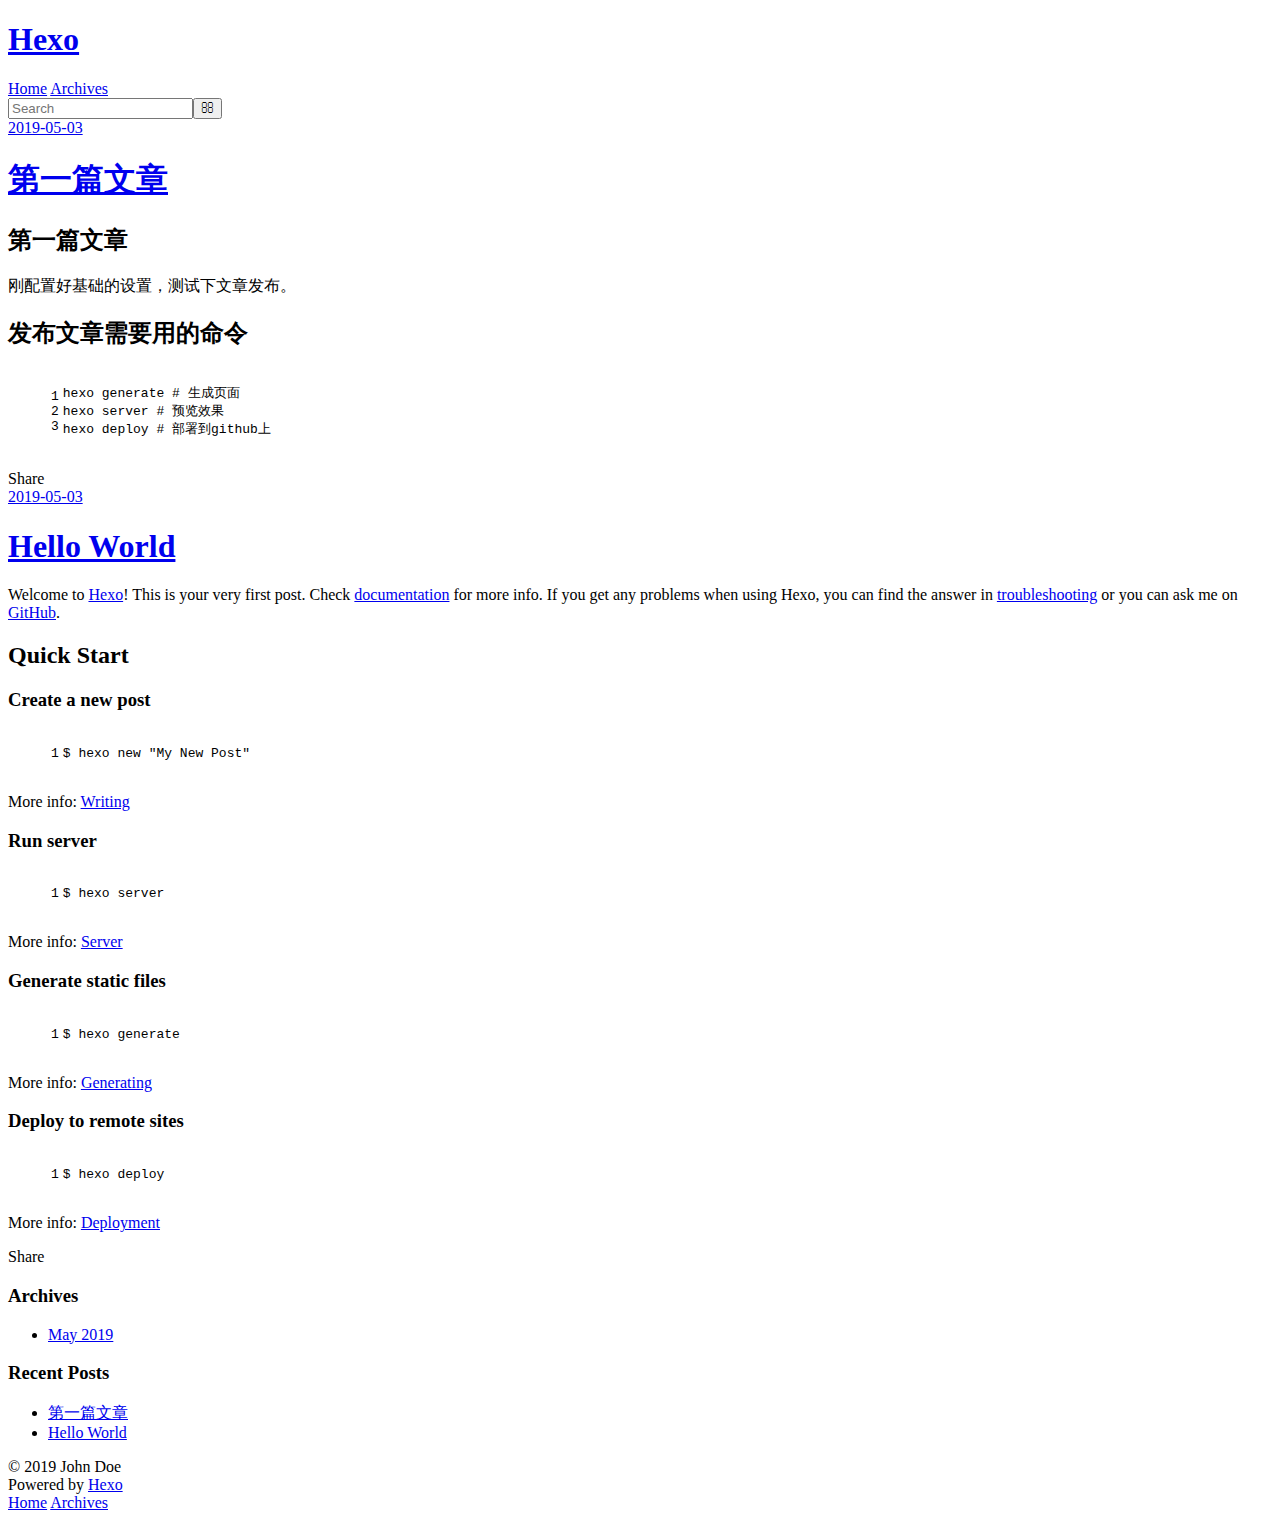
==== index.html @ dd887ff9 "Site updated: 2019-05-03 20:32:13" ====
<!DOCTYPE html>
<html>
<head><meta name="generator" content="Hexo 3.8.0">
  <meta charset="utf-8">
  

  
  <title>Hexo</title>
  <meta name="viewport" content="width=device-width, initial-scale=1, maximum-scale=1">
  <meta property="og:type" content="website">
<meta property="og:title" content="Hexo">
<meta property="og:url" content="http://yoursite.com/index.html">
<meta property="og:site_name" content="Hexo">
<meta property="og:locale" content="default">
<meta name="twitter:card" content="summary">
<meta name="twitter:title" content="Hexo">
  
    <link rel="alternate" href="/atom.xml" title="Hexo" type="application/atom+xml">
  
  
    <link rel="icon" href="/favicon.png">
  
  
    <link href="//fonts.googleapis.com/css?family=Source+Code+Pro" rel="stylesheet" type="text/css">
  
  <link rel="stylesheet" href="/css/style.css">
</head>
</html>
<body>
  <div id="container">
    <div id="wrap">
      <header id="header">
  <div id="banner"></div>
  <div id="header-outer" class="outer">
    <div id="header-title" class="inner">
      <h1 id="logo-wrap">
        <a href="/" id="logo">Hexo</a>
      </h1>
      
    </div>
    <div id="header-inner" class="inner">
      <nav id="main-nav">
        <a id="main-nav-toggle" class="nav-icon"></a>
        
          <a class="main-nav-link" href="/">Home</a>
        
          <a class="main-nav-link" href="/archives">Archives</a>
        
      </nav>
      <nav id="sub-nav">
        
          <a id="nav-rss-link" class="nav-icon" href="/atom.xml" title="RSS Feed"></a>
        
        <a id="nav-search-btn" class="nav-icon" title="Search"></a>
      </nav>
      <div id="search-form-wrap">
        <form action="//google.com/search" method="get" accept-charset="UTF-8" class="search-form"><input type="search" name="q" class="search-form-input" placeholder="Search"><button type="submit" class="search-form-submit">&#xF002;</button><input type="hidden" name="sitesearch" value="http://yoursite.com"></form>
      </div>
    </div>
  </div>
</header>
      <div class="outer">
        <section id="main">
  
    <article id="post-test_deploy" class="article article-type-post" itemscope itemprop="blogPost">
  <div class="article-meta">
    <a href="/2019/05/03/test_deploy/" class="article-date">
  <time datetime="2019-05-03T12:15:40.104Z" itemprop="datePublished">2019-05-03</time>
</a>
    
  </div>
  <div class="article-inner">
    
    
      <header class="article-header">
        
  
    <h1 itemprop="name">
      <a class="article-title" href="/2019/05/03/test_deploy/">第一篇文章</a>
    </h1>
  

      </header>
    
    <div class="article-entry" itemprop="articleBody">
      
        <h2 id="第一篇文章"><a href="#第一篇文章" class="headerlink" title="第一篇文章"></a>第一篇文章</h2><p>刚配置好基础的设置，测试下文章发布。</p>
<h2 id="发布文章需要用的命令"><a href="#发布文章需要用的命令" class="headerlink" title="发布文章需要用的命令"></a>发布文章需要用的命令</h2><figure class="highlight bash"><table><tr><td class="gutter"><pre><span class="line">1</span><br><span class="line">2</span><br><span class="line">3</span><br></pre></td><td class="code"><pre><span class="line">hexo generate <span class="comment"># 生成页面</span></span><br><span class="line">hexo server <span class="comment"># 预览效果</span></span><br><span class="line">hexo deploy <span class="comment"># 部署到github上</span></span><br></pre></td></tr></table></figure>

      
    </div>
    <footer class="article-footer">
      <a data-url="http://yoursite.com/2019/05/03/test_deploy/" data-id="cjv821ztd000177a0fysywito" class="article-share-link">Share</a>
      
      
    </footer>
  </div>
  
</article>


  
    <article id="post-hello-world" class="article article-type-post" itemscope itemprop="blogPost">
  <div class="article-meta">
    <a href="/2019/05/03/hello-world/" class="article-date">
  <time datetime="2019-05-03T11:54:43.707Z" itemprop="datePublished">2019-05-03</time>
</a>
    
  </div>
  <div class="article-inner">
    
    
      <header class="article-header">
        
  
    <h1 itemprop="name">
      <a class="article-title" href="/2019/05/03/hello-world/">Hello World</a>
    </h1>
  

      </header>
    
    <div class="article-entry" itemprop="articleBody">
      
        <p>Welcome to <a href="https://hexo.io/" target="_blank" rel="noopener">Hexo</a>! This is your very first post. Check <a href="https://hexo.io/docs/" target="_blank" rel="noopener">documentation</a> for more info. If you get any problems when using Hexo, you can find the answer in <a href="https://hexo.io/docs/troubleshooting.html" target="_blank" rel="noopener">troubleshooting</a> or you can ask me on <a href="https://github.com/hexojs/hexo/issues" target="_blank" rel="noopener">GitHub</a>.</p>
<h2 id="Quick-Start"><a href="#Quick-Start" class="headerlink" title="Quick Start"></a>Quick Start</h2><h3 id="Create-a-new-post"><a href="#Create-a-new-post" class="headerlink" title="Create a new post"></a>Create a new post</h3><figure class="highlight bash"><table><tr><td class="gutter"><pre><span class="line">1</span><br></pre></td><td class="code"><pre><span class="line">$ hexo new <span class="string">"My New Post"</span></span><br></pre></td></tr></table></figure>
<p>More info: <a href="https://hexo.io/docs/writing.html" target="_blank" rel="noopener">Writing</a></p>
<h3 id="Run-server"><a href="#Run-server" class="headerlink" title="Run server"></a>Run server</h3><figure class="highlight bash"><table><tr><td class="gutter"><pre><span class="line">1</span><br></pre></td><td class="code"><pre><span class="line">$ hexo server</span><br></pre></td></tr></table></figure>
<p>More info: <a href="https://hexo.io/docs/server.html" target="_blank" rel="noopener">Server</a></p>
<h3 id="Generate-static-files"><a href="#Generate-static-files" class="headerlink" title="Generate static files"></a>Generate static files</h3><figure class="highlight bash"><table><tr><td class="gutter"><pre><span class="line">1</span><br></pre></td><td class="code"><pre><span class="line">$ hexo generate</span><br></pre></td></tr></table></figure>
<p>More info: <a href="https://hexo.io/docs/generating.html" target="_blank" rel="noopener">Generating</a></p>
<h3 id="Deploy-to-remote-sites"><a href="#Deploy-to-remote-sites" class="headerlink" title="Deploy to remote sites"></a>Deploy to remote sites</h3><figure class="highlight bash"><table><tr><td class="gutter"><pre><span class="line">1</span><br></pre></td><td class="code"><pre><span class="line">$ hexo deploy</span><br></pre></td></tr></table></figure>
<p>More info: <a href="https://hexo.io/docs/deployment.html" target="_blank" rel="noopener">Deployment</a></p>

      
    </div>
    <footer class="article-footer">
      <a data-url="http://yoursite.com/2019/05/03/hello-world/" data-id="cjv821zt2000077a0idj534mi" class="article-share-link">Share</a>
      
      
    </footer>
  </div>
  
</article>


  


</section>
        
          <aside id="sidebar">
  
    

  
    

  
    
  
    
  <div class="widget-wrap">
    <h3 class="widget-title">Archives</h3>
    <div class="widget">
      <ul class="archive-list"><li class="archive-list-item"><a class="archive-list-link" href="/archives/2019/05/">May 2019</a></li></ul>
    </div>
  </div>


  
    
  <div class="widget-wrap">
    <h3 class="widget-title">Recent Posts</h3>
    <div class="widget">
      <ul>
        
          <li>
            <a href="/2019/05/03/test_deploy/">第一篇文章</a>
          </li>
        
          <li>
            <a href="/2019/05/03/hello-world/">Hello World</a>
          </li>
        
      </ul>
    </div>
  </div>

  
</aside>
        
      </div>
      <footer id="footer">
  
  <div class="outer">
    <div id="footer-info" class="inner">
      &copy; 2019 John Doe<br>
      Powered by <a href="http://hexo.io/" target="_blank">Hexo</a>
    </div>
  </div>
</footer>
    </div>
    <nav id="mobile-nav">
  
    <a href="/" class="mobile-nav-link">Home</a>
  
    <a href="/archives" class="mobile-nav-link">Archives</a>
  
</nav>
    

<script src="//ajax.googleapis.com/ajax/libs/jquery/2.0.3/jquery.min.js"></script>


  <link rel="stylesheet" href="/fancybox/jquery.fancybox.css">
  <script src="/fancybox/jquery.fancybox.pack.js"></script>


<script src="/js/script.js"></script>



  </div>
</body>
</html>
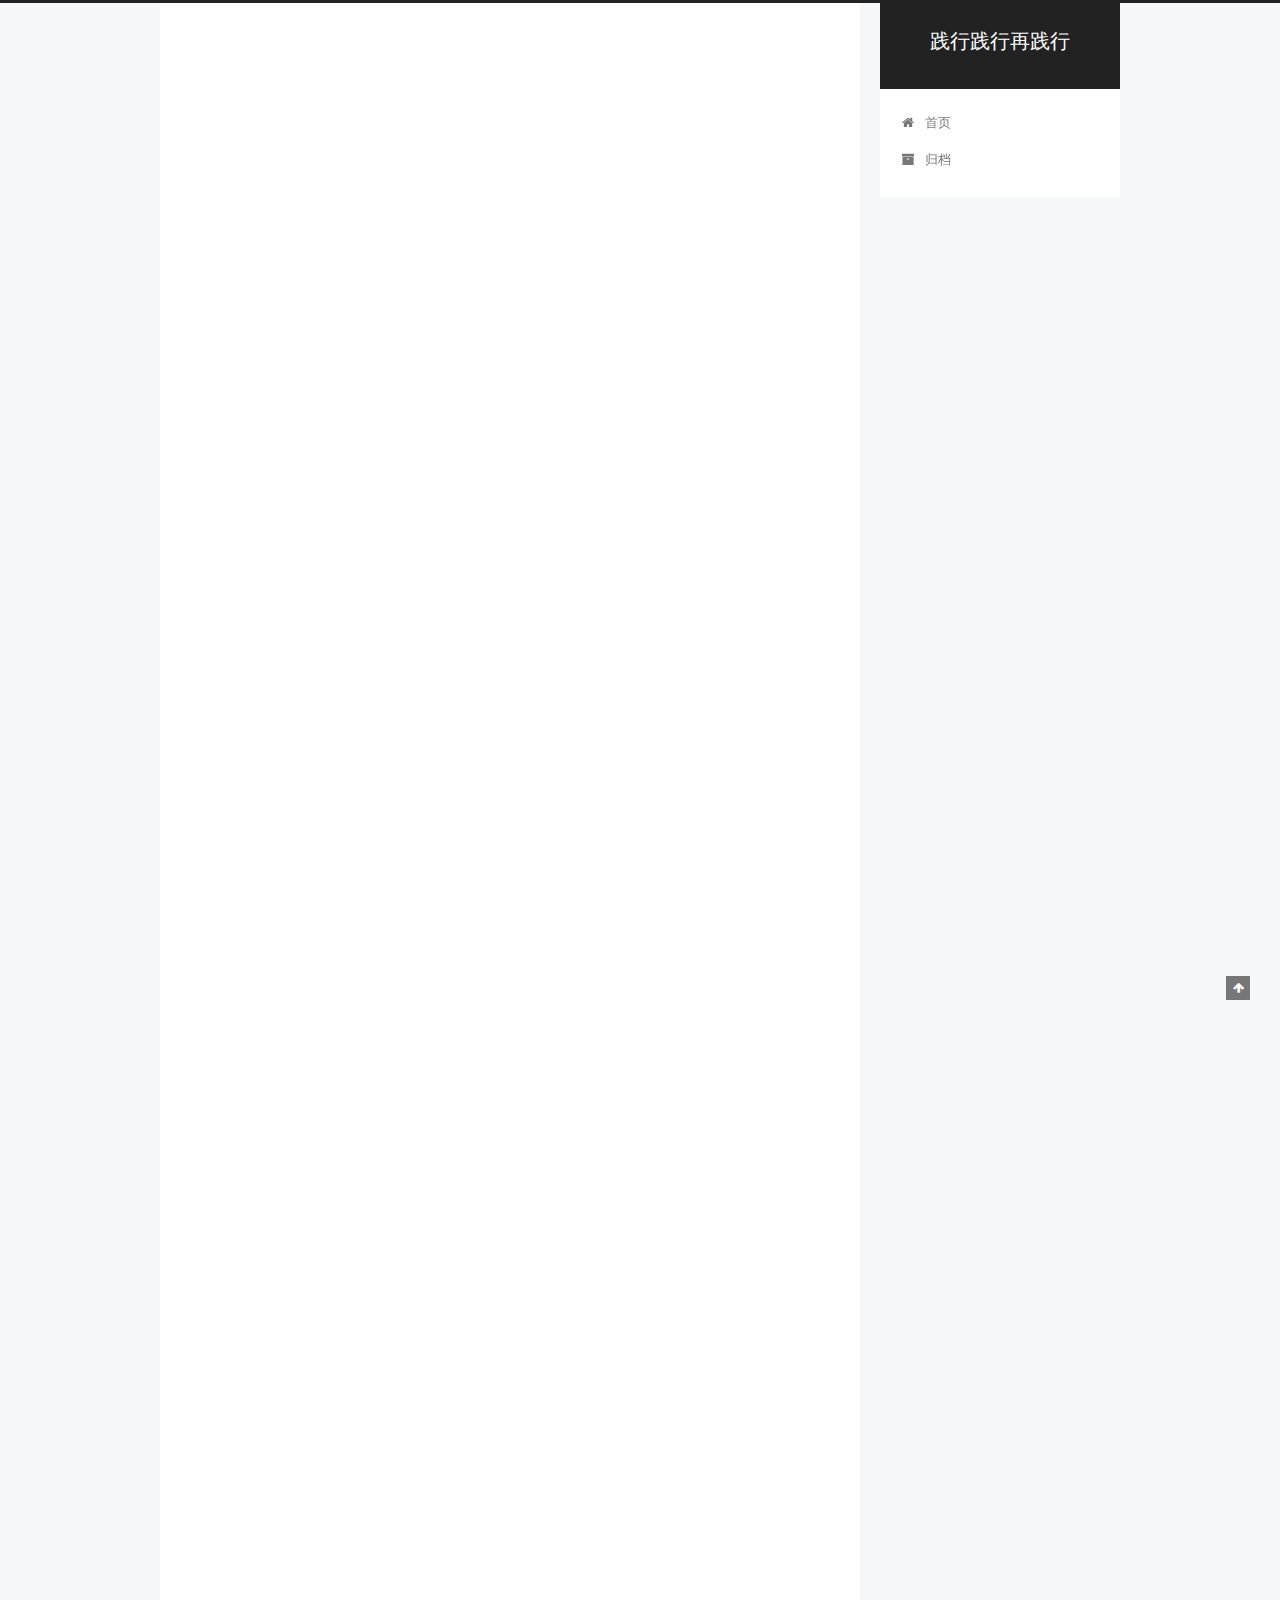
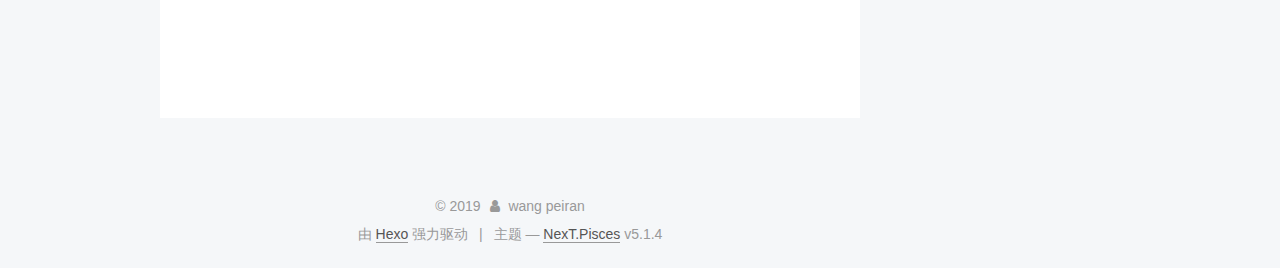
==== commit 78a4e54e: "Site updated: 2019-05-03 23:09:32" ====
--- a/index.html
+++ b/index.html
@@ -1,128 +1,430 @@
 <!DOCTYPE html>
-<html>
+
+
+
+  
+
+
+<html class="theme-next pisces use-motion" lang="zh-Hans">
 <head><meta name="generator" content="Hexo 3.8.0">
-  <meta charset="utf-8">
-  
-
-  
-  <title>Hexo</title>
-  <meta name="viewport" content="width=device-width, initial-scale=1, maximum-scale=1">
-  <meta property="og:type" content="website">
-<meta property="og:title" content="Hexo">
+  <meta charset="UTF-8">
+<meta http-equiv="X-UA-Compatible" content="IE=edge">
+<meta name="viewport" content="width=device-width, initial-scale=1, maximum-scale=1">
+<meta name="theme-color" content="#222">
+
+
+
+
+
+
+
+
+
+<meta http-equiv="Cache-Control" content="no-transform">
+<meta http-equiv="Cache-Control" content="no-siteapp">
+
+
+
+
+
+
+
+
+
+
+
+
+
+
+
+
+  
+  
+  <link href="/lib/fancybox/source/jquery.fancybox.css?v=2.1.5" rel="stylesheet" type="text/css">
+
+
+
+
+
+
+
+<link href="/lib/font-awesome/css/font-awesome.min.css?v=4.6.2" rel="stylesheet" type="text/css">
+
+<link href="/css/main.css?v=5.1.4" rel="stylesheet" type="text/css">
+
+
+  <link rel="apple-touch-icon" sizes="180x180" href="/images/apple-touch-icon-next.png?v=5.1.4">
+
+
+  <link rel="icon" type="image/png" sizes="32x32" href="/images/favicon-32x32-next.png?v=5.1.4">
+
+
+  <link rel="icon" type="image/png" sizes="16x16" href="/images/favicon-16x16-next.png?v=5.1.4">
+
+
+  <link rel="mask-icon" href="/images/logo.svg?v=5.1.4" color="#222">
+
+
+
+
+
+  <meta name="keywords" content="Hexo, NexT">
+
+
+
+
+
+
+
+
+
+
+<meta name="description" content="终身成长">
+<meta property="og:type" content="website">
+<meta property="og:title" content="践行践行再践行">
 <meta property="og:url" content="http://yoursite.com/index.html">
-<meta property="og:site_name" content="Hexo">
-<meta property="og:locale" content="default">
+<meta property="og:site_name" content="践行践行再践行">
+<meta property="og:description" content="终身成长">
+<meta property="og:locale" content="zh-Hans">
 <meta name="twitter:card" content="summary">
-<meta name="twitter:title" content="Hexo">
-  
-    <link rel="alternate" href="/atom.xml" title="Hexo" type="application/atom+xml">
-  
-  
-    <link rel="icon" href="/favicon.png">
-  
-  
-    <link href="//fonts.googleapis.com/css?family=Source+Code+Pro" rel="stylesheet" type="text/css">
-  
-  <link rel="stylesheet" href="/css/style.css">
+<meta name="twitter:title" content="践行践行再践行">
+<meta name="twitter:description" content="终身成长">
+
+
+
+<script type="text/javascript" id="hexo.configurations">
+  var NexT = window.NexT || {};
+  var CONFIG = {
+    root: '/',
+    scheme: 'Pisces',
+    version: '5.1.4',
+    sidebar: {"position":"right","display":"post","offset":12,"b2t":false,"scrollpercent":false,"onmobile":false},
+    fancybox: true,
+    tabs: true,
+    motion: {"enable":true,"async":false,"transition":{"post_block":"fadeIn","post_header":"slideDownIn","post_body":"slideDownIn","coll_header":"slideLeftIn","sidebar":"slideUpIn"}},
+    duoshuo: {
+      userId: '0',
+      author: '博主'
+    },
+    algolia: {
+      applicationID: '',
+      apiKey: '',
+      indexName: '',
+      hits: {"per_page":10},
+      labels: {"input_placeholder":"Search for Posts","hits_empty":"We didn't find any results for the search: ${query}","hits_stats":"${hits} results found in ${time} ms"}
+    }
+  };
+</script>
+
+
+
+  <link rel="canonical" href="http://yoursite.com/">
+
+
+
+
+
+  <title>践行践行再践行</title>
+  
+
+
+
+
+
+
+
+
 </head>
-</html>
-<body>
-  <div id="container">
-    <div id="wrap">
-      <header id="header">
-  <div id="banner"></div>
-  <div id="header-outer" class="outer">
-    <div id="header-title" class="inner">
-      <h1 id="logo-wrap">
-        <a href="/" id="logo">Hexo</a>
-      </h1>
-      
+
+<body itemscope itemtype="http://schema.org/WebPage" lang="zh-Hans">
+
+  
+  
+    
+  
+
+  <div class="container sidebar-position-right 
+  page-home">
+    <div class="headband"></div>
+
+    <header id="header" class="header" itemscope itemtype="http://schema.org/WPHeader">
+      <div class="header-inner"><div class="site-brand-wrapper">
+  <div class="site-meta ">
+    
+
+    <div class="custom-logo-site-title">
+      <a href="/" class="brand" rel="start">
+        <span class="logo-line-before"><i></i></span>
+        <span class="site-title">践行践行再践行</span>
+        <span class="logo-line-after"><i></i></span>
+      </a>
     </div>
-    <div id="header-inner" class="inner">
-      <nav id="main-nav">
-        <a id="main-nav-toggle" class="nav-icon"></a>
-        
-          <a class="main-nav-link" href="/">Home</a>
-        
-          <a class="main-nav-link" href="/archives">Archives</a>
-        
-      </nav>
-      <nav id="sub-nav">
-        
-          <a id="nav-rss-link" class="nav-icon" href="/atom.xml" title="RSS Feed"></a>
-        
-        <a id="nav-search-btn" class="nav-icon" title="Search"></a>
-      </nav>
-      <div id="search-form-wrap">
-        <form action="//google.com/search" method="get" accept-charset="UTF-8" class="search-form"><input type="search" name="q" class="search-form-input" placeholder="Search"><button type="submit" class="search-form-submit">&#xF002;</button><input type="hidden" name="sitesearch" value="http://yoursite.com"></form>
-      </div>
+      
+        <p class="site-subtitle"></p>
+      
+  </div>
+
+  <div class="site-nav-toggle">
+    <button>
+      <span class="btn-bar"></span>
+      <span class="btn-bar"></span>
+      <span class="btn-bar"></span>
+    </button>
+  </div>
+</div>
+
+<nav class="site-nav">
+  
+
+  
+    <ul id="menu" class="menu">
+      
+        
+        <li class="menu-item menu-item-home">
+          <a href="/" rel="section">
+            
+              <i class="menu-item-icon fa fa-fw fa-home"></i> <br>
+            
+            首页
+          </a>
+        </li>
+      
+        
+        <li class="menu-item menu-item-archives">
+          <a href="/archives/" rel="section">
+            
+              <i class="menu-item-icon fa fa-fw fa-archive"></i> <br>
+            
+            归档
+          </a>
+        </li>
+      
+
+      
+    </ul>
+  
+
+  
+</nav>
+
+
+
+ </div>
+    </header>
+
+    <main id="main" class="main">
+      <div class="main-inner">
+        <div class="content-wrap">
+          <div id="content" class="content">
+            
+  <section id="posts" class="posts-expand">
+    
+      
+
+  
+
+  
+  
+  
+
+  <article class="post post-type-normal" itemscope itemtype="http://schema.org/Article">
+  
+  
+  
+  <div class="post-block">
+    <link itemprop="mainEntityOfPage" href="http://yoursite.com/2019/05/03/test_deploy/">
+
+    <span hidden itemprop="author" itemscope itemtype="http://schema.org/Person">
+      <meta itemprop="name" content="wang peiran">
+      <meta itemprop="description" content>
+      <meta itemprop="image" content="/images/avatar.gif">
+    </span>
+
+    <span hidden itemprop="publisher" itemscope itemtype="http://schema.org/Organization">
+      <meta itemprop="name" content="践行践行再践行">
+    </span>
+
+    
+      <header class="post-header">
+
+        
+        
+          <h1 class="post-title" itemprop="name headline">
+                
+                <a class="post-title-link" href="/2019/05/03/test_deploy/" itemprop="url">第一篇文章</a></h1>
+        
+
+        <div class="post-meta">
+          <span class="post-time">
+            
+              <span class="post-meta-item-icon">
+                <i class="fa fa-calendar-o"></i>
+              </span>
+              
+                <span class="post-meta-item-text">发表于</span>
+              
+              <time title="创建于" itemprop="dateCreated datePublished" datetime="2019-05-03T20:15:40+08:00">
+                2019-05-03
+              </time>
+            
+
+            
+
+            
+          </span>
+
+          
+
+          
+            
+          
+
+          
+          
+
+          
+
+          
+
+          
+
+        </div>
+      </header>
+    
+
+    
+    
+    
+    <div class="post-body" itemprop="articleBody">
+
+      
+      
+
+      
+        
+          
+            <h2 id="第一篇文章"><a href="#第一篇文章" class="headerlink" title="第一篇文章"></a>第一篇文章</h2><p>刚配置好基础的设置，测试下文章发布。</p>
+<h2 id="发布文章需要用的命令"><a href="#发布文章需要用的命令" class="headerlink" title="发布文章需要用的命令"></a>发布文章需要用的命令</h2><figure class="highlight zsh"><table><tr><td class="gutter"><pre><span class="line">1</span><br><span class="line">2</span><br><span class="line">3</span><br></pre></td><td class="code"><pre><span class="line">hexo generate <span class="comment"># 生成页面</span></span><br><span class="line">hexo server <span class="comment"># 预览效果</span></span><br><span class="line">hexo deploy <span class="comment"># 部署到github上</span></span><br></pre></td></tr></table></figure>
+<h2 id="测试代码块显示"><a href="#测试代码块显示" class="headerlink" title="测试代码块显示"></a>测试代码块显示</h2><figure class="highlight python"><table><tr><td class="gutter"><pre><span class="line">1</span><br><span class="line">2</span><br></pre></td><td class="code"><pre><span class="line"><span class="keyword">for</span> x <span class="keyword">in</span> range(<span class="number">1</span>,<span class="number">20</span>,<span class="number">2</span>):</span><br><span class="line">    print(x)</span><br></pre></td></tr></table></figure>
+          
+        
+      
     </div>
-  </div>
-</header>
-      <div class="outer">
-        <section id="main">
-  
-    <article id="post-test_deploy" class="article article-type-post" itemscope itemprop="blogPost">
-  <div class="article-meta">
-    <a href="/2019/05/03/test_deploy/" class="article-date">
-  <time datetime="2019-05-03T12:15:40.104Z" itemprop="datePublished">2019-05-03</time>
-</a>
-    
-  </div>
-  <div class="article-inner">
-    
-    
-      <header class="article-header">
-        
-  
-    <h1 itemprop="name">
-      <a class="article-title" href="/2019/05/03/test_deploy/">第一篇文章</a>
-    </h1>
-  
-
-      </header>
-    
-    <div class="article-entry" itemprop="articleBody">
-      
-        <h2 id="第一篇文章"><a href="#第一篇文章" class="headerlink" title="第一篇文章"></a>第一篇文章</h2><p>刚配置好基础的设置，测试下文章发布。</p>
-<h2 id="发布文章需要用的命令"><a href="#发布文章需要用的命令" class="headerlink" title="发布文章需要用的命令"></a>发布文章需要用的命令</h2><figure class="highlight bash"><table><tr><td class="gutter"><pre><span class="line">1</span><br><span class="line">2</span><br><span class="line">3</span><br></pre></td><td class="code"><pre><span class="line">hexo generate <span class="comment"># 生成页面</span></span><br><span class="line">hexo server <span class="comment"># 预览效果</span></span><br><span class="line">hexo deploy <span class="comment"># 部署到github上</span></span><br></pre></td></tr></table></figure>
-
-      
-    </div>
-    <footer class="article-footer">
-      <a data-url="http://yoursite.com/2019/05/03/test_deploy/" data-id="cjv821ztd000177a0fysywito" class="article-share-link">Share</a>
-      
+    
+    
+    
+
+    
+
+    
+
+    
+
+    <footer class="post-footer">
+      
+
+      
+
+      
+
+      
+      
+        <div class="post-eof"></div>
       
     </footer>
   </div>
   
-</article>
-
-
-  
-    <article id="post-hello-world" class="article article-type-post" itemscope itemprop="blogPost">
-  <div class="article-meta">
-    <a href="/2019/05/03/hello-world/" class="article-date">
-  <time datetime="2019-05-03T11:54:43.707Z" itemprop="datePublished">2019-05-03</time>
-</a>
-    
-  </div>
-  <div class="article-inner">
-    
-    
-      <header class="article-header">
-        
-  
-    <h1 itemprop="name">
-      <a class="article-title" href="/2019/05/03/hello-world/">Hello World</a>
-    </h1>
-  
-
+  
+  
+  </article>
+
+
+    
+      
+
+  
+
+  
+  
+  
+
+  <article class="post post-type-测试分类" itemscope itemtype="http://schema.org/Article">
+  
+  
+  
+  <div class="post-block">
+    <link itemprop="mainEntityOfPage" href="http://yoursite.com/2019/05/03/hello-world/">
+
+    <span hidden itemprop="author" itemscope itemtype="http://schema.org/Person">
+      <meta itemprop="name" content="wang peiran">
+      <meta itemprop="description" content>
+      <meta itemprop="image" content="/images/avatar.gif">
+    </span>
+
+    <span hidden itemprop="publisher" itemscope itemtype="http://schema.org/Organization">
+      <meta itemprop="name" content="践行践行再践行">
+    </span>
+
+    
+      <header class="post-header">
+
+        
+        
+          <h1 class="post-title" itemprop="name headline">
+                
+                <a class="post-title-link" href="/2019/05/03/hello-world/" itemprop="url">Hello World</a></h1>
+        
+
+        <div class="post-meta">
+          <span class="post-time">
+            
+              <span class="post-meta-item-icon">
+                <i class="fa fa-calendar-o"></i>
+              </span>
+              
+                <span class="post-meta-item-text">发表于</span>
+              
+              <time title="创建于" itemprop="dateCreated datePublished" datetime="2019-05-03T19:54:43+08:00">
+                2019-05-03
+              </time>
+            
+
+            
+
+            
+          </span>
+
+          
+
+          
+            
+          
+
+          
+          
+
+          
+
+          
+
+          
+
+        </div>
       </header>
     
-    <div class="article-entry" itemprop="articleBody">
-      
-        <p>Welcome to <a href="https://hexo.io/" target="_blank" rel="noopener">Hexo</a>! This is your very first post. Check <a href="https://hexo.io/docs/" target="_blank" rel="noopener">documentation</a> for more info. If you get any problems when using Hexo, you can find the answer in <a href="https://hexo.io/docs/troubleshooting.html" target="_blank" rel="noopener">troubleshooting</a> or you can ask me on <a href="https://github.com/hexojs/hexo/issues" target="_blank" rel="noopener">GitHub</a>.</p>
+
+    
+    
+    
+    <div class="post-body" itemprop="articleBody">
+
+      
+      
+
+      
+        
+          
+            <p>Welcome to <a href="https://hexo.io/" target="_blank" rel="noopener">Hexo</a>! This is your very first post. Check <a href="https://hexo.io/docs/" target="_blank" rel="noopener">documentation</a> for more info. If you get any problems when using Hexo, you can find the answer in <a href="https://hexo.io/docs/troubleshooting.html" target="_blank" rel="noopener">troubleshooting</a> or you can ask me on <a href="https://github.com/hexojs/hexo/issues" target="_blank" rel="noopener">GitHub</a>.</p>
 <h2 id="Quick-Start"><a href="#Quick-Start" class="headerlink" title="Quick Start"></a>Quick Start</h2><h3 id="Create-a-new-post"><a href="#Create-a-new-post" class="headerlink" title="Create a new post"></a>Create a new post</h3><figure class="highlight bash"><table><tr><td class="gutter"><pre><span class="line">1</span><br></pre></td><td class="code"><pre><span class="line">$ hexo new <span class="string">"My New Post"</span></span><br></pre></td></tr></table></figure>
 <p>More info: <a href="https://hexo.io/docs/writing.html" target="_blank" rel="noopener">Writing</a></p>
 <h3 id="Run-server"><a href="#Run-server" class="headerlink" title="Run server"></a>Run server</h3><figure class="highlight bash"><table><tr><td class="gutter"><pre><span class="line">1</span><br></pre></td><td class="code"><pre><span class="line">$ hexo server</span><br></pre></td></tr></table></figure>
@@ -132,95 +434,314 @@
 <h3 id="Deploy-to-remote-sites"><a href="#Deploy-to-remote-sites" class="headerlink" title="Deploy to remote sites"></a>Deploy to remote sites</h3><figure class="highlight bash"><table><tr><td class="gutter"><pre><span class="line">1</span><br></pre></td><td class="code"><pre><span class="line">$ hexo deploy</span><br></pre></td></tr></table></figure>
 <p>More info: <a href="https://hexo.io/docs/deployment.html" target="_blank" rel="noopener">Deployment</a></p>
 
+          
+        
       
     </div>
-    <footer class="article-footer">
-      <a data-url="http://yoursite.com/2019/05/03/hello-world/" data-id="cjv821zt2000077a0idj534mi" class="article-share-link">Share</a>
-      
+    
+    
+    
+
+    
+
+    
+
+    
+
+    <footer class="post-footer">
+      
+
+      
+
+      
+
+      
+      
+        <div class="post-eof"></div>
       
     </footer>
   </div>
   
-</article>
-
-
-  
-
-
-</section>
-        
-          <aside id="sidebar">
-  
-    
-
-  
-    
-
-  
-    
-  
-    
-  <div class="widget-wrap">
-    <h3 class="widget-title">Archives</h3>
-    <div class="widget">
-      <ul class="archive-list"><li class="archive-list-item"><a class="archive-list-link" href="/archives/2019/05/">May 2019</a></li></ul>
+  
+  
+  </article>
+
+
+    
+  </section>
+
+  
+
+
+          </div>
+          
+
+
+          
+
+        </div>
+        
+          
+  
+  <div class="sidebar-toggle">
+    <div class="sidebar-toggle-line-wrap">
+      <span class="sidebar-toggle-line sidebar-toggle-line-first"></span>
+      <span class="sidebar-toggle-line sidebar-toggle-line-middle"></span>
+      <span class="sidebar-toggle-line sidebar-toggle-line-last"></span>
     </div>
   </div>
 
-
-  
-    
-  <div class="widget-wrap">
-    <h3 class="widget-title">Recent Posts</h3>
-    <div class="widget">
-      <ul>
-        
-          <li>
-            <a href="/2019/05/03/test_deploy/">第一篇文章</a>
-          </li>
-        
-          <li>
-            <a href="/2019/05/03/hello-world/">Hello World</a>
-          </li>
-        
-      </ul>
+  <aside id="sidebar" class="sidebar">
+    
+    <div class="sidebar-inner">
+
+      
+
+      
+
+      <section class="site-overview-wrap sidebar-panel sidebar-panel-active">
+        <div class="site-overview">
+          <div class="site-author motion-element" itemprop="author" itemscope itemtype="http://schema.org/Person">
+            
+              <p class="site-author-name" itemprop="name">wang peiran</p>
+              <p class="site-description motion-element" itemprop="description">终身成长</p>
+          </div>
+
+          <nav class="site-state motion-element">
+
+            
+              <div class="site-state-item site-state-posts">
+              
+                <a href="/archives/">
+              
+                  <span class="site-state-item-count">2</span>
+                  <span class="site-state-item-name">日志</span>
+                </a>
+              </div>
+            
+
+            
+
+            
+
+          </nav>
+
+          
+
+          
+
+          
+          
+
+          
+          
+
+          
+
+        </div>
+      </section>
+
+      
+
+      
+
     </div>
+  </aside>
+
+
+        
+      </div>
+    </main>
+
+    <footer id="footer" class="footer">
+      <div class="footer-inner">
+        <div class="copyright">&copy; <span itemprop="copyrightYear">2019</span>
+  <span class="with-love">
+    <i class="fa fa-user"></i>
+  </span>
+  <span class="author" itemprop="copyrightHolder">wang peiran</span>
+
+  
+</div>
+
+
+  <div class="powered-by">由 <a class="theme-link" target="_blank" href="https://hexo.io">Hexo</a> 强力驱动</div>
+
+
+
+  <span class="post-meta-divider">|</span>
+
+
+
+  <div class="theme-info">主题 &mdash; <a class="theme-link" target="_blank" href="https://github.com/iissnan/hexo-theme-next">NexT.Pisces</a> v5.1.4</div>
+
+
+
+
+        
+
+
+
+
+
+
+
+        
+      </div>
+    </footer>
+
+    
+      <div class="back-to-top">
+        <i class="fa fa-arrow-up"></i>
+        
+      </div>
+    
+
+    
+
   </div>
 
   
-</aside>
-        
-      </div>
-      <footer id="footer">
-  
-  <div class="outer">
-    <div id="footer-info" class="inner">
-      &copy; 2019 John Doe<br>
-      Powered by <a href="http://hexo.io/" target="_blank">Hexo</a>
-    </div>
-  </div>
-</footer>
-    </div>
-    <nav id="mobile-nav">
-  
-    <a href="/" class="mobile-nav-link">Home</a>
-  
-    <a href="/archives" class="mobile-nav-link">Archives</a>
-  
-</nav>
-    
-
-<script src="//ajax.googleapis.com/ajax/libs/jquery/2.0.3/jquery.min.js"></script>
-
-
-  <link rel="stylesheet" href="/fancybox/jquery.fancybox.css">
-  <script src="/fancybox/jquery.fancybox.pack.js"></script>
-
-
-<script src="/js/script.js"></script>
-
-
-
-  </div>
+
+<script type="text/javascript">
+  if (Object.prototype.toString.call(window.Promise) !== '[object Function]') {
+    window.Promise = null;
+  }
+</script>
+
+
+
+
+
+
+
+
+
+  
+
+
+
+
+
+
+
+
+
+
+
+
+  
+  
+    <script type="text/javascript" src="/lib/jquery/index.js?v=2.1.3"></script>
+  
+
+  
+  
+    <script type="text/javascript" src="/lib/fastclick/lib/fastclick.min.js?v=1.0.6"></script>
+  
+
+  
+  
+    <script type="text/javascript" src="/lib/jquery_lazyload/jquery.lazyload.js?v=1.9.7"></script>
+  
+
+  
+  
+    <script type="text/javascript" src="/lib/velocity/velocity.min.js?v=1.2.1"></script>
+  
+
+  
+  
+    <script type="text/javascript" src="/lib/velocity/velocity.ui.min.js?v=1.2.1"></script>
+  
+
+  
+  
+    <script type="text/javascript" src="/lib/fancybox/source/jquery.fancybox.pack.js?v=2.1.5"></script>
+  
+
+
+  
+
+
+  <script type="text/javascript" src="/js/src/utils.js?v=5.1.4"></script>
+
+  <script type="text/javascript" src="/js/src/motion.js?v=5.1.4"></script>
+
+
+
+  
+  
+
+
+  <script type="text/javascript" src="/js/src/affix.js?v=5.1.4"></script>
+
+  <script type="text/javascript" src="/js/src/schemes/pisces.js?v=5.1.4"></script>
+
+
+
+  
+
+  
+
+
+  <script type="text/javascript" src="/js/src/bootstrap.js?v=5.1.4"></script>
+
+
+
+  
+
+
+  
+
+
+
+
+	
+
+
+
+
+
+  
+
+
+
+
+
+  
+
+
+
+
+
+
+
+
+
+
+
+
+  
+
+
+
+
+
+  
+
+  
+
+  
+
+  
+  
+
+  
+
+  
+
+  
+
 </body>
-</html>+</html>
--- a/css/main.css
+++ b/css/main.css
@@ -0,0 +1,2993 @@
+/* normalize.css v3.0.2 | MIT License | git.io/normalize */
+html {
+  font-family: sans-serif; /* 1 */
+  -ms-text-size-adjust: 100%; /* 2 */
+  -webkit-text-size-adjust: 100%; /* 2 */
+}
+body {
+  margin: 0;
+}
+article,
+aside,
+details,
+figcaption,
+figure,
+footer,
+header,
+hgroup,
+main,
+menu,
+nav,
+section,
+summary {
+  display: block;
+}
+audio,
+canvas,
+progress,
+video {
+  display: inline-block; /* 1 */
+  vertical-align: baseline; /* 2 */
+}
+audio:not([controls]) {
+  display: none;
+  height: 0;
+}
+[hidden],
+template {
+  display: none;
+}
+a {
+  background-color: transparent;
+}
+a:active,
+a:hover {
+  outline: 0;
+}
+abbr[title] {
+  border-bottom: 1px dotted;
+}
+b,
+strong {
+  font-weight: bold;
+}
+dfn {
+  font-style: italic;
+}
+h1 {
+  font-size: 2em;
+  margin: 0.67em 0;
+}
+mark {
+  background: #ff0;
+  color: #000;
+}
+small {
+  font-size: 80%;
+}
+sub,
+sup {
+  font-size: 75%;
+  line-height: 0;
+  position: relative;
+  vertical-align: baseline;
+}
+sup {
+  top: -0.5em;
+}
+sub {
+  bottom: -0.25em;
+}
+img {
+  border: 0;
+}
+svg:not(:root) {
+  overflow: hidden;
+}
+figure {
+  margin: 1em 40px;
+}
+hr {
+  -moz-box-sizing: content-box;
+  box-sizing: content-box;
+  height: 0;
+}
+pre {
+  overflow: auto;
+}
+code,
+kbd,
+pre,
+samp {
+  font-family: monospace, monospace;
+  font-size: 1em;
+}
+button,
+input,
+optgroup,
+select,
+textarea {
+  color: inherit; /* 1 */
+  font: inherit; /* 2 */
+  margin: 0; /* 3 */
+}
+button {
+  overflow: visible;
+}
+button,
+select {
+  text-transform: none;
+}
+button,
+html input[type="button"],
+input[type="reset"],
+input[type="submit"] {
+  -webkit-appearance: button; /* 2 */
+  cursor: pointer; /* 3 */
+}
+button[disabled],
+html input[disabled] {
+  cursor: default;
+}
+button::-moz-focus-inner,
+input::-moz-focus-inner {
+  border: 0;
+  padding: 0;
+}
+input {
+  line-height: normal;
+}
+input[type="checkbox"],
+input[type="radio"] {
+  box-sizing: border-box; /* 1 */
+  padding: 0; /* 2 */
+}
+input[type="number"]::-webkit-inner-spin-button,
+input[type="number"]::-webkit-outer-spin-button {
+  height: auto;
+}
+input[type="search"] {
+  -webkit-appearance: textfield; /* 1 */
+  -moz-box-sizing: content-box;
+  -webkit-box-sizing: content-box; /* 2 */
+  box-sizing: content-box;
+}
+input[type="search"]::-webkit-search-cancel-button,
+input[type="search"]::-webkit-search-decoration {
+  -webkit-appearance: none;
+}
+fieldset {
+  border: 1px solid #c0c0c0;
+  margin: 0 2px;
+  padding: 0.35em 0.625em 0.75em;
+}
+legend {
+  border: 0; /* 1 */
+  padding: 0; /* 2 */
+}
+textarea {
+  overflow: auto;
+}
+optgroup {
+  font-weight: bold;
+}
+table {
+  border-collapse: collapse;
+  border-spacing: 0;
+}
+td,
+th {
+  padding: 0;
+}
+::selection {
+  background: #262a30;
+  color: #fff;
+}
+body {
+  position: relative;
+  font-family: 'Lato', "PingFang SC", "Microsoft YaHei", sans-serif;
+  font-size: 14px;
+  line-height: 2;
+  color: #555;
+  background: #f5f7f9;
+}
+@media (max-width: 767px) {
+  body {
+    padding-right: 0 !important;
+  }
+}
+@media (min-width: 768px) and (max-width: 991px) {
+  body {
+    padding-right: 0 !important;
+  }
+}
+@media (min-width: 1600px) {
+  body {
+    font-size: 16px;
+  }
+}
+h1,
+h2,
+h3,
+h4,
+h5,
+h6 {
+  margin: 0;
+  padding: 0;
+  font-weight: bold;
+  line-height: 1.5;
+  font-family: 'Lato', "PingFang SC", "Microsoft YaHei", sans-serif;
+}
+h2,
+h3,
+h4,
+h5,
+h6 {
+  margin: 20px 0 15px;
+}
+h1 {
+  font-size: 22px;
+}
+@media (max-width: 767px) {
+  h1 {
+    font-size: 18px;
+  }
+}
+h2 {
+  font-size: 20px;
+}
+@media (max-width: 767px) {
+  h2 {
+    font-size: 16px;
+  }
+}
+h3 {
+  font-size: 18px;
+}
+@media (max-width: 767px) {
+  h3 {
+    font-size: 14px;
+  }
+}
+h4 {
+  font-size: 16px;
+}
+@media (max-width: 767px) {
+  h4 {
+    font-size: 12px;
+  }
+}
+h5 {
+  font-size: 14px;
+}
+@media (max-width: 767px) {
+  h5 {
+    font-size: 10px;
+  }
+}
+h6 {
+  font-size: 12px;
+}
+@media (max-width: 767px) {
+  h6 {
+    font-size: 8px;
+  }
+}
+p {
+  margin: 0 0 20px 0;
+}
+a {
+  color: #555;
+  text-decoration: none;
+  outline: none;
+  border-bottom: 1px solid #999;
+  word-wrap: break-word;
+}
+a:hover {
+  color: #222;
+  border-bottom-color: #222;
+}
+blockquote {
+  margin: 0;
+  padding: 0;
+}
+img {
+  display: block;
+  margin: auto;
+  max-width: 100%;
+  height: auto;
+}
+hr {
+  margin: 40px 0;
+  height: 3px;
+  border: none;
+  background-color: #ddd;
+  background-image: repeating-linear-gradient(-45deg, #fff, #fff 4px, transparent 4px, transparent 8px);
+}
+blockquote {
+  padding: 0 15px;
+  color: #666;
+  border-left: 4px solid #ddd;
+}
+blockquote cite::before {
+  content: "-";
+  padding: 0 5px;
+}
+dt {
+  font-weight: 700;
+}
+dd {
+  margin: 0;
+  padding: 0;
+}
+kbd {
+  border: 1px solid #ccc;
+  border-radius: 0.2em;
+  box-shadow: 0.1em 0.1em 0.2em rgba(0,0,0,0.1);
+  background-color: #f9f9f9;
+  font-family: inherit;
+  background-image: -webkit-linear-gradient(top, #eee, #fff, #eee);
+  padding: 0.1em 0.3em;
+  white-space: nowrap;
+}
+.text-left {
+  text-align: left;
+}
+.text-center {
+  text-align: center;
+}
+.text-right {
+  text-align: right;
+}
+.text-justify {
+  text-align: justify;
+}
+.text-nowrap {
+  white-space: nowrap;
+}
+.text-lowercase {
+  text-transform: lowercase;
+}
+.text-uppercase {
+  text-transform: uppercase;
+}
+.text-capitalize {
+  text-transform: capitalize;
+}
+.center-block {
+  display: block;
+  margin-left: auto;
+  margin-right: auto;
+}
+.clearfix:before,
+.clearfix:after {
+  content: " ";
+  display: table;
+}
+.clearfix:after {
+  clear: both;
+}
+.pullquote {
+  width: 45%;
+}
+.pullquote.left {
+  float: left;
+  margin-left: 5px;
+  margin-right: 10px;
+}
+.pullquote.right {
+  float: right;
+  margin-left: 10px;
+  margin-right: 5px;
+}
+.affix.affix.affix {
+  position: fixed;
+}
+.translation {
+  margin-top: -20px;
+  font-size: 14px;
+  color: #999;
+}
+.scrollbar-measure {
+  width: 100px;
+  height: 100px;
+  overflow: scroll;
+  position: absolute;
+  top: -9999px;
+}
+.use-motion .motion-element {
+  opacity: 0;
+}
+table {
+  margin: 20px 0;
+  width: 100%;
+  border-collapse: collapse;
+  border-spacing: 0;
+  border: 1px solid #ddd;
+  font-size: 14px;
+  table-layout: fixed;
+  word-wrap: break-all;
+}
+table>tbody>tr:nth-of-type(odd) {
+  background-color: #f9f9f9;
+}
+table>tbody>tr:hover {
+  background-color: #f5f5f5;
+}
+caption,
+th,
+td {
+  padding: 8px;
+  text-align: left;
+  vertical-align: middle;
+  font-weight: normal;
+}
+th,
+td {
+  border-bottom: 3px solid #ddd;
+  border-right: 1px solid #eee;
+}
+th {
+  padding-bottom: 10px;
+  font-weight: 700;
+}
+td {
+  border-bottom-width: 1px;
+}
+html,
+body {
+  height: 100%;
+}
+.container {
+  position: relative;
+  min-height: 100%;
+}
+.header-inner {
+  margin: 0 auto;
+  padding: 100px 0 70px;
+  width: 700px;
+}
+@media (min-width: 1600px) {
+  .container .header-inner {
+    width: 900px;
+  }
+}
+.main {
+  padding-bottom: 150px;
+}
+.main-inner {
+  margin: 0 auto;
+  width: 700px;
+}
+@media (min-width: 1600px) {
+  .container .main-inner {
+    width: 900px;
+  }
+}
+.footer {
+  position: absolute;
+  left: 0;
+  bottom: 0;
+  width: 100%;
+  min-height: 50px;
+}
+.footer-inner {
+  box-sizing: border-box;
+  margin: 20px auto;
+  width: 700px;
+}
+@media (min-width: 1600px) {
+  .container .footer-inner {
+    width: 900px;
+  }
+}
+pre,
+.highlight {
+  overflow: auto;
+  margin: 20px 0;
+  padding: 0;
+  font-size: 13px;
+  color: #4d4d4c;
+  background: #f7f7f7;
+  line-height: 1.6;
+}
+pre,
+code {
+  font-family: consolas, Menlo, "PingFang SC", "Microsoft YaHei", monospace;
+}
+code {
+  padding: 2px 4px;
+  word-wrap: break-word;
+  color: #555;
+  background: #eee;
+  border-radius: 3px;
+  font-size: 13px;
+}
+pre {
+  padding: 10px;
+}
+pre code {
+  padding: 0;
+  color: #4d4d4c;
+  background: none;
+  text-shadow: none;
+}
+.highlight {
+  border-radius: 1px;
+}
+.highlight pre {
+  border: none;
+  margin: 0;
+  padding: 10px 0;
+}
+.highlight table {
+  margin: 0;
+  width: auto;
+  border: none;
+}
+.highlight td {
+  border: none;
+  padding: 0;
+}
+.highlight figcaption {
+  font-size: 1em;
+  color: #4d4d4c;
+  line-height: 1em;
+  margin-bottom: 1em;
+}
+.highlight figcaption:before,
+.highlight figcaption:after {
+  content: " ";
+  display: table;
+}
+.highlight figcaption:after {
+  clear: both;
+}
+.highlight figcaption a {
+  float: right;
+  color: #4d4d4c;
+}
+.highlight figcaption a:hover {
+  border-bottom-color: #4d4d4c;
+}
+.highlight .gutter pre {
+  padding-left: 10px;
+  padding-right: 10px;
+  color: #869194;
+  text-align: right;
+  background-color: #eff2f3;
+}
+.highlight .code pre {
+  width: 100%;
+  padding-left: 10px;
+  padding-right: 10px;
+  background-color: #f7f7f7;
+}
+.highlight .line {
+  height: 20px;
+}
+.gutter {
+  -webkit-user-select: none;
+  -moz-user-select: none;
+  -ms-user-select: none;
+  user-select: none;
+}
+.gist table {
+  width: auto;
+}
+.gist table td {
+  border: none;
+}
+pre .deletion {
+  background: #fdd;
+}
+pre .addition {
+  background: #dfd;
+}
+pre .meta {
+  color: #8959a8;
+}
+pre .comment {
+  color: #8e908c;
+}
+pre .variable,
+pre .attribute,
+pre .tag,
+pre .regexp,
+pre .ruby .constant,
+pre .xml .tag .title,
+pre .xml .pi,
+pre .xml .doctype,
+pre .html .doctype,
+pre .css .id,
+pre .css .class,
+pre .css .pseudo {
+  color: #c82829;
+}
+pre .number,
+pre .preprocessor,
+pre .built_in,
+pre .literal,
+pre .params,
+pre .constant,
+pre .command {
+  color: #f5871f;
+}
+pre .ruby .class .title,
+pre .css .rules .attribute,
+pre .string,
+pre .value,
+pre .inheritance,
+pre .header,
+pre .ruby .symbol,
+pre .xml .cdata,
+pre .special,
+pre .number,
+pre .formula {
+  color: #718c00;
+}
+pre .title,
+pre .css .hexcolor {
+  color: #3e999f;
+}
+pre .function,
+pre .python .decorator,
+pre .python .title,
+pre .ruby .function .title,
+pre .ruby .title .keyword,
+pre .perl .sub,
+pre .javascript .title,
+pre .coffeescript .title {
+  color: #4271ae;
+}
+pre .keyword,
+pre .javascript .function {
+  color: #8959a8;
+}
+.full-image.full-image.full-image.full-image {
+  border: none;
+  max-width: 100%;
+  width: auto;
+  margin: 20px auto 25px;
+}
+@media (min-width: 992px) {
+  .full-image.full-image.full-image.full-image {
+    max-width: none;
+    width: 118%;
+    margin: 0 -9%;
+  }
+}
+.blockquote-center,
+.page-home .post-type-quote blockquote,
+.page-post-detail .post-type-quote blockquote {
+  position: relative;
+  margin: 40px 0;
+  padding: 0;
+  border-left: none;
+  text-align: center;
+}
+.blockquote-center::before,
+.page-home .post-type-quote blockquote::before,
+.page-post-detail .post-type-quote blockquote::before,
+.blockquote-center::after,
+.page-home .post-type-quote blockquote::after,
+.page-post-detail .post-type-quote blockquote::after {
+  position: absolute;
+  content: ' ';
+  display: block;
+  width: 100%;
+  height: 24px;
+  opacity: 0.2;
+  background-repeat: no-repeat;
+  background-position: 0 -6px;
+  background-size: 22px 22px;
+}
+.blockquote-center::before,
+.page-home .post-type-quote blockquote::before,
+.page-post-detail .post-type-quote blockquote::before {
+  top: -20px;
+  background-image: url("../images/quote-l.svg");
+  border-top: 1px solid #ccc;
+}
+.blockquote-center::after,
+.page-home .post-type-quote blockquote::after,
+.page-post-detail .post-type-quote blockquote::after {
+  bottom: -20px;
+  background-image: url("../images/quote-r.svg");
+  border-bottom: 1px solid #ccc;
+  background-position: 100% 8px;
+}
+.blockquote-center p,
+.page-home .post-type-quote blockquote p,
+.page-post-detail .post-type-quote blockquote p,
+.blockquote-center div,
+.page-home .post-type-quote blockquote div,
+.page-post-detail .post-type-quote blockquote div {
+  text-align: center;
+}
+.post .post-body .group-picture img {
+  box-sizing: border-box;
+  padding: 0 3px;
+  border: none;
+}
+.post .group-picture-row {
+  overflow: hidden;
+  margin-top: 6px;
+}
+.post .group-picture-row:first-child {
+  margin-top: 0;
+}
+.post .group-picture-column {
+  float: left;
+}
+.page-post-detail .post-body .group-picture-column {
+  float: none;
+  margin-top: 10px;
+  width: auto !important;
+}
+.page-post-detail .post-body .group-picture-column img {
+  margin: 0 auto;
+}
+.page-archive .group-picture-container {
+  overflow: hidden;
+}
+.page-archive .group-picture-row {
+  float: left;
+}
+.page-archive .group-picture-row:first-child {
+  margin-top: 6px;
+}
+.page-archive .group-picture-column {
+  max-width: 150px;
+  max-height: 150px;
+}
+.post-body .note {
+  position: relative;
+  padding: 15px;
+  margin-bottom: 20px;
+  border: 1px solid #eee;
+  border-left-width: 5px;
+  border-radius: 3px;
+}
+.post-body .note h2,
+.post-body .note h3,
+.post-body .note h4,
+.post-body .note h5,
+.post-body .note h6 {
+  margin-top: 0;
+  margin-bottom: 0;
+  border-bottom: initial;
+  padding-top: 0 !important;
+}
+.post-body .note p:first-child,
+.post-body .note ul:first-child,
+.post-body .note ol:first-child,
+.post-body .note table:first-child,
+.post-body .note pre:first-child,
+.post-body .note blockquote:first-child {
+  margin-top: 0;
+}
+.post-body .note p:last-child,
+.post-body .note ul:last-child,
+.post-body .note ol:last-child,
+.post-body .note table:last-child,
+.post-body .note pre:last-child,
+.post-body .note blockquote:last-child {
+  margin-bottom: 0;
+}
+.post-body .note.default {
+  border-left-color: #777;
+}
+.post-body .note.default h2,
+.post-body .note.default h3,
+.post-body .note.default h4,
+.post-body .note.default h5,
+.post-body .note.default h6 {
+  color: #777;
+}
+.post-body .note.primary {
+  border-left-color: #6f42c1;
+}
+.post-body .note.primary h2,
+.post-body .note.primary h3,
+.post-body .note.primary h4,
+.post-body .note.primary h5,
+.post-body .note.primary h6 {
+  color: #6f42c1;
+}
+.post-body .note.info {
+  border-left-color: #428bca;
+}
+.post-body .note.info h2,
+.post-body .note.info h3,
+.post-body .note.info h4,
+.post-body .note.info h5,
+.post-body .note.info h6 {
+  color: #428bca;
+}
+.post-body .note.success {
+  border-left-color: #5cb85c;
+}
+.post-body .note.success h2,
+.post-body .note.success h3,
+.post-body .note.success h4,
+.post-body .note.success h5,
+.post-body .note.success h6 {
+  color: #5cb85c;
+}
+.post-body .note.warning {
+  border-left-color: #f0ad4e;
+}
+.post-body .note.warning h2,
+.post-body .note.warning h3,
+.post-body .note.warning h4,
+.post-body .note.warning h5,
+.post-body .note.warning h6 {
+  color: #f0ad4e;
+}
+.post-body .note.danger {
+  border-left-color: #d9534f;
+}
+.post-body .note.danger h2,
+.post-body .note.danger h3,
+.post-body .note.danger h4,
+.post-body .note.danger h5,
+.post-body .note.danger h6 {
+  color: #d9534f;
+}
+.post-body .label {
+  display: inline;
+  padding: 0 2px;
+  white-space: nowrap;
+}
+.post-body .label.default {
+  background-color: #f0f0f0;
+}
+.post-body .label.primary {
+  background-color: #efe6f7;
+}
+.post-body .label.info {
+  background-color: #e5f2f8;
+}
+.post-body .label.success {
+  background-color: #e7f4e9;
+}
+.post-body .label.warning {
+  background-color: #fcf6e1;
+}
+.post-body .label.danger {
+  background-color: #fae8eb;
+}
+.post-body .tabs {
+  position: relative;
+  display: block;
+  margin-bottom: 20px;
+  padding-top: 10px;
+}
+.post-body .tabs ul.nav-tabs {
+  margin: 0;
+  padding: 0;
+  display: flex;
+  margin-bottom: -1px;
+}
+@media (max-width: 413px) {
+  .post-body .tabs ul.nav-tabs {
+    display: block;
+    margin-bottom: 5px;
+  }
+}
+.post-body .tabs ul.nav-tabs li.tab {
+  list-style-type: none !important;
+  margin: 0 0.25em 0 0;
+  border-top: 3px solid transparent;
+  border-left: 1px solid transparent;
+  border-right: 1px solid transparent;
+}
+@media (max-width: 413px) {
+  .post-body .tabs ul.nav-tabs li.tab {
+    margin: initial;
+    border-top: 1px solid transparent;
+    border-left: 3px solid transparent;
+    border-right: 1px solid transparent;
+    border-bottom: 1px solid transparent;
+  }
+}
+.post-body .tabs ul.nav-tabs li.tab a {
+  outline: 0;
+  border-bottom: initial;
+  display: block;
+  line-height: 1.8em;
+  padding: 0.25em 0.75em;
+  transition-duration: 0.2s;
+  transition-timing-function: ease-out;
+  transition-delay: 0s;
+}
+.post-body .tabs ul.nav-tabs li.tab a i {
+  width: 1.285714285714286em;
+}
+.post-body .tabs ul.nav-tabs li.tab.active {
+  border-top: 3px solid #fc6423;
+  border-left: 1px solid #ddd;
+  border-right: 1px solid #ddd;
+  background-color: #fff;
+}
+@media (max-width: 413px) {
+  .post-body .tabs ul.nav-tabs li.tab.active {
+    border-top: 1px solid #ddd;
+    border-left: 3px solid #fc6423;
+    border-right: 1px solid #ddd;
+    border-bottom: 1px solid #ddd;
+  }
+}
+.post-body .tabs ul.nav-tabs li.tab.active a {
+  cursor: default;
+  color: #555;
+}
+.post-body .tabs .tab-content {
+  background-color: #fff;
+}
+.post-body .tabs .tab-content .tab-pane {
+  border: 1px solid #ddd;
+  padding: 20px 20px 0 20px;
+}
+.post-body .tabs .tab-content .tab-pane:not(.active) {
+  display: none !important;
+}
+.post-body .tabs .tab-content .tab-pane.active {
+  display: block !important;
+}
+.btn {
+  display: inline-block;
+  padding: 0 20px;
+  font-size: 14px;
+  color: #555;
+  background: #fff;
+  border: 2px solid #555;
+  text-decoration: none;
+  border-radius: 2px;
+  transition-property: background-color;
+  transition-duration: 0.2s;
+  transition-timing-function: ease-in-out;
+  transition-delay: 0s;
+  line-height: 2;
+}
+.btn:hover {
+  border-color: #222;
+  color: #fff;
+  background: #222;
+}
+.btn +.btn {
+  margin: 0 0 8px 8px;
+}
+.btn .fa-fw {
+  width: 1.285714285714286em;
+  text-align: left;
+}
+.btn-bar {
+  display: block;
+  width: 22px;
+  height: 2px;
+  background: #555;
+  border-radius: 1px;
+}
+.btn-bar+.btn-bar {
+  margin-top: 4px;
+}
+.pagination {
+  margin: 120px 0 40px;
+  text-align: center;
+  border-top: 1px solid #eee;
+}
+.page-number-basic,
+.pagination .prev,
+.pagination .next,
+.pagination .page-number,
+.pagination .space {
+  display: inline-block;
+  position: relative;
+  top: -1px;
+  margin: 0 10px;
+  padding: 0 11px;
+}
+@media (max-width: 767px) {
+  .page-number-basic,
+  .pagination .prev,
+  .pagination .next,
+  .pagination .page-number,
+  .pagination .space {
+    margin: 0 5px;
+  }
+}
+.pagination .prev,
+.pagination .next,
+.pagination .page-number {
+  border-bottom: 0;
+  border-top: 1px solid #eee;
+  transition-property: border-color;
+  transition-duration: 0.2s;
+  transition-timing-function: ease-in-out;
+  transition-delay: 0s;
+}
+.pagination .prev:hover,
+.pagination .next:hover,
+.pagination .page-number:hover {
+  border-top-color: #222;
+}
+.pagination .space {
+  padding: 0;
+  margin: 0;
+}
+.pagination .prev {
+  margin-left: 0;
+}
+.pagination .next {
+  margin-right: 0;
+}
+.pagination .page-number.current {
+  color: #fff;
+  background: #ccc;
+  border-top-color: #ccc;
+}
+@media (max-width: 767px) {
+  .pagination {
+    border-top: none;
+  }
+  .pagination .prev,
+  .pagination .next,
+  .pagination .page-number {
+    margin-bottom: 10px;
+    border-top: 0;
+    border-bottom: 1px solid #eee;
+    padding: 0 10px;
+  }
+  .pagination .prev:hover,
+  .pagination .next:hover,
+  .pagination .page-number:hover {
+    border-bottom-color: #222;
+  }
+}
+.comments {
+  margin: 60px 20px 0;
+}
+.tag-cloud {
+  text-align: center;
+}
+.tag-cloud a {
+  display: inline-block;
+  margin: 10px;
+}
+.back-to-top {
+  box-sizing: border-box;
+  position: fixed;
+  bottom: -100px;
+  right: 30px;
+  z-index: 1050;
+  padding: 0 6px;
+  width: 24px;
+  background: #222;
+  font-size: 12px;
+  opacity: 0.6;
+  color: #fff;
+  cursor: pointer;
+  text-align: center;
+  -webkit-transform: translateZ(0);
+  transition-property: bottom;
+  transition-duration: 0.2s;
+  transition-timing-function: ease-in-out;
+  transition-delay: 0s;
+}
+@media (min-width: 768px) and (max-width: 991px) {
+  .back-to-top {
+    display: none !important;
+  }
+}
+@media (max-width: 767px) {
+  .back-to-top {
+    display: none !important;
+  }
+}
+.back-to-top.back-to-top-on {
+  bottom: 30px;
+}
+.header {
+  background: transparent;
+}
+.header-inner {
+  position: relative;
+}
+.headband {
+  height: 3px;
+  background: #222;
+}
+.site-meta {
+  margin: 0;
+  text-align: center;
+}
+@media (max-width: 767px) {
+  .site-meta {
+    text-align: center;
+  }
+}
+.brand {
+  position: relative;
+  display: inline-block;
+  padding: 0 40px;
+  color: #fff;
+  background: #222;
+  border-bottom: none;
+}
+.brand:hover {
+  color: #fff;
+}
+.logo {
+  display: inline-block;
+  margin-right: 5px;
+  line-height: 36px;
+  vertical-align: top;
+}
+.site-title {
+  display: inline-block;
+  vertical-align: top;
+  line-height: 36px;
+  font-size: 20px;
+  font-weight: normal;
+  font-family: 'Lato', "PingFang SC", "Microsoft YaHei", sans-serif;
+}
+.site-subtitle {
+  margin-top: 10px;
+  font-size: 13px;
+  color: #ddd;
+}
+.use-motion .brand {
+  opacity: 0;
+}
+.use-motion .logo,
+.use-motion .site-title,
+.use-motion .site-subtitle {
+  opacity: 0;
+  position: relative;
+  top: -10px;
+}
+.site-nav-toggle {
+  display: none;
+  position: absolute;
+  top: 10px;
+  left: 10px;
+}
+@media (max-width: 767px) {
+  .site-nav-toggle {
+    display: block;
+  }
+}
+.site-nav-toggle button {
+  margin-top: 2px;
+  padding: 9px 10px;
+  background: transparent;
+  border: none;
+}
+@media (max-width: 767px) {
+  .site-nav {
+    display: none;
+    margin: 0 -10px;
+    padding: 0 10px;
+    clear: both;
+    border-top: 1px solid #ddd;
+  }
+}
+@media (min-width: 768px) and (max-width: 991px) {
+  .site-nav {
+    display: block !important;
+  }
+}
+@media (min-width: 992px) {
+  .site-nav {
+    display: block !important;
+  }
+}
+.menu {
+  margin-top: 20px;
+  padding-left: 0;
+  text-align: center;
+}
+.menu .menu-item {
+  display: inline-block;
+  margin: 0 10px;
+  list-style: none;
+}
+@media screen and (max-width: 767px) {
+  .menu .menu-item {
+    margin-top: 10px;
+  }
+}
+.menu .menu-item a {
+  display: block;
+  font-size: 13px;
+  line-height: inherit;
+  border-bottom: 1px solid transparent;
+  transition-property: border-color;
+  transition-duration: 0.2s;
+  transition-timing-function: ease-in-out;
+  transition-delay: 0s;
+}
+.menu .menu-item a:hover,
+.menu-item-active a {
+  border-bottom-color: #222;
+}
+.menu .menu-item .fa {
+  margin-right: 5px;
+}
+.use-motion .menu-item {
+  opacity: 0;
+}
+.post-body {
+  font-family: 'Lato', "PingFang SC", "Microsoft YaHei", sans-serif;
+}
+@media (max-width: 767px) {
+  .post-body {
+    word-break: break-word;
+  }
+}
+.post-body .fancybox img {
+  display: block !important;
+  margin: 0 auto;
+  cursor: pointer;
+  cursor: zoom-in;
+  cursor: -webkit-zoom-in;
+}
+.post-body .image-caption,
+.post-body .figure .caption {
+  margin: -20px auto 15px;
+  text-align: center;
+  font-size: 14px;
+  color: #999;
+  font-weight: bold;
+  line-height: 1;
+}
+.post-sticky-flag {
+  display: inline-block;
+  font-size: 16px;
+  -ms-transform: rotate(30deg);
+  -webkit-transform: rotate(30deg);
+  -moz-transform: rotate(30deg);
+  -ms-transform: rotate(30deg);
+  -o-transform: rotate(30deg);
+  transform: rotate(30deg);
+}
+.use-motion .post-block,
+.use-motion .pagination,
+.use-motion .comments {
+  opacity: 0;
+}
+.use-motion .post-header {
+  opacity: 0;
+}
+.use-motion .post-body {
+  opacity: 0;
+}
+.use-motion .collection-title {
+  opacity: 0;
+}
+.posts-expand {
+  padding-top: 40px;
+}
+@media (max-width: 767px) {
+  .posts-expand {
+    margin: 0 20px;
+  }
+  .post-body pre .gutter pre {
+    padding-right: 10px;
+  }
+  .post-body .highlight {
+    margin-left: 0px;
+    margin-right: 0px;
+    padding: 0;
+  }
+  .post-body .highlight .gutter pre {
+    padding-right: 10px;
+  }
+}
+@media (min-width: 992px) {
+  .posts-expand .post-body {
+    text-align: justify;
+  }
+}
+.posts-expand .post-body h2,
+.posts-expand .post-body h3,
+.posts-expand .post-body h4,
+.posts-expand .post-body h5,
+.posts-expand .post-body h6 {
+  padding-top: 10px;
+}
+.posts-expand .post-body h2 .header-anchor,
+.posts-expand .post-body h3 .header-anchor,
+.posts-expand .post-body h4 .header-anchor,
+.posts-expand .post-body h5 .header-anchor,
+.posts-expand .post-body h6 .header-anchor {
+  float: right;
+  margin-left: 10px;
+  color: #ccc;
+  border-bottom-style: none;
+  visibility: hidden;
+}
+.posts-expand .post-body h2 .header-anchor:hover,
+.posts-expand .post-body h3 .header-anchor:hover,
+.posts-expand .post-body h4 .header-anchor:hover,
+.posts-expand .post-body h5 .header-anchor:hover,
+.posts-expand .post-body h6 .header-anchor:hover {
+  color: inherit;
+}
+.posts-expand .post-body h2:hover .header-anchor,
+.posts-expand .post-body h3:hover .header-anchor,
+.posts-expand .post-body h4:hover .header-anchor,
+.posts-expand .post-body h5:hover .header-anchor,
+.posts-expand .post-body h6:hover .header-anchor {
+  visibility: visible;
+}
+.posts-expand .post-body ul li {
+  list-style: circle;
+}
+.posts-expand .post-body img {
+  box-sizing: border-box;
+  margin: auto;
+  padding: 3px;
+  border: 1px solid #ddd;
+}
+.posts-expand .post-body .fancybox img {
+  margin: 0 auto 25px;
+}
+@media (max-width: 767px) {
+  .posts-collapse {
+    margin: 0 20px;
+  }
+  .posts-collapse .post-title,
+  .posts-collapse .post-meta {
+    display: block;
+    width: auto;
+    text-align: left;
+  }
+}
+.posts-collapse {
+  position: relative;
+  z-index: 1010;
+  margin-left: 55px;
+}
+.posts-collapse::after {
+  content: " ";
+  position: absolute;
+  top: 20px;
+  left: 0;
+  margin-left: -2px;
+  width: 4px;
+  height: 100%;
+  background: #f5f5f5;
+  z-index: -1;
+}
+@media (max-width: 767px) {
+  .posts-collapse {
+    margin: 0 20px;
+  }
+}
+.posts-collapse .collection-title {
+  position: relative;
+  margin: 60px 0;
+}
+.posts-collapse .collection-title h1,
+.posts-collapse .collection-title h2 {
+  margin-left: 20px;
+}
+.posts-collapse .collection-title small {
+  color: #bbb;
+  margin-left: 5px;
+}
+.posts-collapse .collection-title::before {
+  content: " ";
+  position: absolute;
+  left: 0;
+  top: 50%;
+  margin-left: -4px;
+  margin-top: -4px;
+  width: 8px;
+  height: 8px;
+  background: #bbb;
+  border-radius: 50%;
+}
+.posts-collapse .post {
+  margin: 30px 0;
+}
+.posts-collapse .post-header {
+  position: relative;
+  transition-duration: 0.2s;
+  transition-timing-function: ease-in-out;
+  transition-delay: 0s;
+  transition-property: border;
+  border-bottom: 1px dashed #ccc;
+}
+.posts-collapse .post-header::before {
+  content: " ";
+  position: absolute;
+  left: 0;
+  top: 12px;
+  width: 6px;
+  height: 6px;
+  margin-left: -4px;
+  background: #bbb;
+  border-radius: 50%;
+  border: 1px solid #fff;
+  transition-duration: 0.2s;
+  transition-timing-function: ease-in-out;
+  transition-delay: 0s;
+  transition-property: background;
+}
+.posts-collapse .post-header:hover {
+  border-bottom-color: #666;
+}
+.posts-collapse .post-header:hover::before {
+  background: #222;
+}
+.posts-collapse .post-meta {
+  position: absolute;
+  font-size: 12px;
+  left: 20px;
+  top: 5px;
+}
+.posts-collapse .post-comments-count {
+  display: none;
+}
+.posts-collapse .post-title {
+  margin-left: 60px;
+  font-size: 16px;
+  font-weight: normal;
+  line-height: inherit;
+}
+.posts-collapse .post-title::after {
+  margin-left: 3px;
+  opacity: 0.6;
+}
+.posts-collapse .post-title a {
+  color: #666;
+  border-bottom: none;
+}
+.page-home .post-type-quote .post-header,
+.page-post-detail .post-type-quote .post-header,
+.page-home .post-type-quote .post-tags,
+.page-post-detail .post-type-quote .post-tags {
+  display: none;
+}
+.posts-expand .post-title {
+  text-align: center;
+  word-break: break-word;
+  font-weight: 400;
+}
+.posts-expand .post-title-link {
+  display: inline-block;
+  position: relative;
+  color: #555;
+  border-bottom: none;
+  line-height: 1.2;
+  vertical-align: top;
+}
+.posts-expand .post-title-link::before {
+  content: "";
+  position: absolute;
+  width: 100%;
+  height: 2px;
+  bottom: 0;
+  left: 0;
+  background-color: #000;
+  visibility: hidden;
+  -webkit-transform: scaleX(0);
+  -moz-transform: scaleX(0);
+  -ms-transform: scaleX(0);
+  -o-transform: scaleX(0);
+  transform: scaleX(0);
+  transition-duration: 0.2s;
+  transition-timing-function: ease-in-out;
+  transition-delay: 0s;
+}
+.posts-expand .post-title-link:hover::before {
+  visibility: visible;
+  -webkit-transform: scaleX(1);
+  -moz-transform: scaleX(1);
+  -ms-transform: scaleX(1);
+  -o-transform: scaleX(1);
+  transform: scaleX(1);
+}
+.posts-expand .post-title-link .fa {
+  font-size: 16px;
+}
+.posts-expand .post-meta {
+  margin: 3px 0 60px 0;
+  color: #999;
+  font-family: 'Lato', "PingFang SC", "Microsoft YaHei", sans-serif;
+  font-size: 12px;
+  text-align: center;
+}
+.posts-expand .post-meta .post-category-list {
+  display: inline-block;
+  margin: 0;
+  padding: 3px;
+}
+.posts-expand .post-meta .post-category-list-link {
+  color: #999;
+}
+.posts-expand .post-meta .post-description {
+  font-size: 14px;
+  margin-top: 2px;
+}
+.post-meta-divider {
+  margin: 0 0.5em;
+}
+.post-meta-item-icon {
+  margin-right: 3px;
+}
+@media (min-width: 768px) and (max-width: 991px) {
+  .post-meta-item-icon {
+    display: inline-block;
+  }
+}
+@media (max-width: 767px) {
+  .post-meta-item-icon {
+    display: inline-block;
+  }
+}
+@media (min-width: 768px) and (max-width: 991px) {
+  .post-meta-item-text {
+    display: none;
+  }
+}
+@media (max-width: 767px) {
+  .post-meta-item-text {
+    display: none;
+  }
+}
+@media (max-width: 767px) {
+  .posts-expand .post-comments-count {
+    display: none;
+  }
+}
+.post-button {
+  margin-top: 40px;
+}
+.posts-expand .post-tags {
+  margin-top: 40px;
+  text-align: center;
+}
+.posts-expand .post-tags a {
+  display: inline-block;
+  margin-right: 10px;
+  font-size: 13px;
+}
+.post-nav {
+  display: table;
+  margin-top: 15px;
+  width: 100%;
+  border-top: 1px solid #eee;
+}
+.post-nav-divider {
+  display: table-cell;
+  width: 10%;
+}
+.post-nav-item {
+  display: table-cell;
+  padding: 10px 0 0 0;
+  width: 45%;
+  vertical-align: top;
+}
+.post-nav-item a {
+  position: relative;
+  display: block;
+  line-height: 25px;
+  font-size: 14px;
+  color: #555;
+  border-bottom: none;
+}
+.post-nav-item a:hover {
+  color: #222;
+  border-bottom: none;
+}
+.post-nav-item a:active {
+  top: 2px;
+}
+.post-nav-item .fa {
+  position: absolute;
+  top: 8px;
+  left: 0;
+  font-size: 12px;
+}
+.post-nav-next a {
+  padding-left: 15px;
+}
+.post-nav-prev {
+  text-align: right;
+}
+.post-nav-prev a {
+  padding-right: 15px;
+}
+.post-nav-prev .fa {
+  right: 0;
+  left: auto;
+}
+.posts-expand .post-eof {
+  display: block;
+  margin: 80px auto 60px;
+  width: 8%;
+  height: 1px;
+  background: #ccc;
+  text-align: center;
+}
+.post:last-child .post-eof.post-eof.post-eof {
+  display: none;
+}
+.post-gallery {
+  display: table;
+  table-layout: fixed;
+  width: 100%;
+  border-collapse: separate;
+}
+.post-gallery-row {
+  display: table-row;
+}
+.post-gallery .post-gallery-img {
+  display: table-cell;
+  text-align: center;
+  vertical-align: middle;
+  border: none;
+}
+.post-gallery .post-gallery-img img {
+  max-width: 100%;
+  max-height: 100%;
+  border: none;
+}
+.fancybox-close,
+.fancybox-close:hover {
+  border: none;
+}
+.rtl.post-body p,
+.rtl.post-body a,
+.rtl.post-body h1,
+.rtl.post-body h2,
+.rtl.post-body h3,
+.rtl.post-body h4,
+.rtl.post-body h5,
+.rtl.post-body h6,
+.rtl.post-body li,
+.rtl.post-body ul,
+.rtl.post-body ol {
+  direction: rtl;
+  font-family: UKIJ Ekran;
+}
+.rtl.post-title {
+  font-family: UKIJ Ekran;
+}
+.sidebar {
+  position: fixed;
+  right: 0;
+  top: 0;
+  bottom: 0;
+  width: 0;
+  z-index: 1040;
+  box-shadow: inset 0 2px 6px #000;
+  background: #222;
+  -webkit-transform: translateZ(0);
+}
+.sidebar a {
+  color: #999;
+  border-bottom-color: #555;
+}
+.sidebar a:hover {
+  color: #eee;
+}
+@media (min-width: 768px) and (max-width: 991px) {
+  .sidebar {
+    display: none !important;
+  }
+}
+@media (max-width: 767px) {
+  .sidebar {
+    display: none !important;
+  }
+}
+.sidebar-inner {
+  position: relative;
+  padding: 20px 10px;
+  color: #999;
+  text-align: center;
+}
+.site-overview-wrap {
+  overflow: hidden;
+}
+.site-overview {
+  overflow-y: auto;
+  overflow-x: hidden;
+}
+.sidebar-toggle {
+  position: fixed;
+  right: 30px;
+  bottom: 45px;
+  width: 14px;
+  height: 14px;
+  padding: 5px;
+  background: #222;
+  line-height: 0;
+  z-index: 1050;
+  cursor: pointer;
+  -webkit-transform: translateZ(0);
+}
+@media (min-width: 768px) and (max-width: 991px) {
+  .sidebar-toggle {
+    display: none !important;
+  }
+}
+@media (max-width: 767px) {
+  .sidebar-toggle {
+    display: none !important;
+  }
+}
+.sidebar-toggle-line {
+  position: relative;
+  display: inline-block;
+  vertical-align: top;
+  height: 2px;
+  width: 100%;
+  background: #fff;
+  margin-top: 3px;
+}
+.sidebar-toggle-line:first-child {
+  margin-top: 0;
+}
+.site-author-image {
+  display: block;
+  margin: 0 auto;
+  padding: 2px;
+  max-width: 120px;
+  height: auto;
+  border: 1px solid #eee;
+}
+.site-author-name {
+  margin: 0;
+  text-align: center;
+  color: #222;
+  font-weight: 600;
+}
+.site-description {
+  margin-top: 0;
+  text-align: center;
+  font-size: 13px;
+  color: #999;
+}
+.site-state {
+  overflow: hidden;
+  line-height: 1.4;
+  white-space: nowrap;
+  text-align: center;
+}
+.site-state-item {
+  display: inline-block;
+  padding: 0 15px;
+  border-left: 1px solid #eee;
+}
+.site-state-item:first-child {
+  border-left: none;
+}
+.site-state-item a {
+  border-bottom: none;
+}
+.site-state-item-count {
+  display: block;
+  text-align: center;
+  color: inherit;
+  font-weight: 600;
+  font-size: 16px;
+}
+.site-state-item-name {
+  font-size: 13px;
+  color: #999;
+}
+.feed-link {
+  margin-top: 20px;
+}
+.feed-link a {
+  display: inline-block;
+  padding: 0 15px;
+  color: #fc6423;
+  border: 1px solid #fc6423;
+  border-radius: 4px;
+}
+.feed-link a i {
+  color: #fc6423;
+  font-size: 14px;
+}
+.feed-link a:hover {
+  color: #fff;
+  background: #fc6423;
+}
+.feed-link a:hover i {
+  color: #fff;
+}
+.links-of-author {
+  margin-top: 20px;
+}
+.links-of-author a {
+  display: inline-block;
+  vertical-align: middle;
+  margin-right: 10px;
+  margin-bottom: 10px;
+  border-bottom-color: #555;
+  font-size: 13px;
+}
+.links-of-author a:before {
+  display: inline-block;
+  vertical-align: middle;
+  margin-right: 3px;
+  content: " ";
+  width: 4px;
+  height: 4px;
+  border-radius: 50%;
+  background: #01b1fc;
+}
+.links-of-blogroll {
+  font-size: 13px;
+}
+.links-of-blogroll-title {
+  margin-top: 20px;
+  font-size: 14px;
+  font-weight: 600;
+}
+.links-of-blogroll-list {
+  margin: 0;
+  padding: 0;
+  list-style: none;
+}
+.links-of-blogroll-item {
+  padding: 2px 10px;
+}
+.links-of-blogroll-item a {
+  max-width: 280px;
+  box-sizing: border-box;
+  display: inline-block;
+  overflow: hidden;
+  white-space: nowrap;
+  text-overflow: ellipsis;
+}
+.sidebar-nav {
+  margin: 0 0 20px;
+  padding-left: 0;
+}
+.sidebar-nav li {
+  display: inline-block;
+  cursor: pointer;
+  border-bottom: 1px solid transparent;
+  font-size: 14px;
+  color: #555;
+}
+.sidebar-nav li:hover {
+  color: #fc6423;
+}
+.page-post-detail .sidebar-nav-toc {
+  padding: 0 5px;
+}
+.page-post-detail .sidebar-nav-overview {
+  margin-left: 10px;
+}
+.sidebar-nav .sidebar-nav-active {
+  color: #fc6423;
+  border-bottom-color: #fc6423;
+}
+.sidebar-nav .sidebar-nav-active:hover {
+  color: #fc6423;
+}
+.sidebar-panel {
+  display: none;
+}
+.sidebar-panel-active {
+  display: block;
+}
+.post-toc-empty {
+  font-size: 14px;
+  color: #666;
+}
+.post-toc-wrap {
+  overflow: hidden;
+}
+.post-toc {
+  overflow: auto;
+}
+.post-toc ol {
+  margin: 0;
+  padding: 0 2px 5px 10px;
+  text-align: left;
+  list-style: none;
+  font-size: 14px;
+}
+.post-toc ol > ol {
+  padding-left: 0;
+}
+.post-toc ol a {
+  transition-duration: 0.2s;
+  transition-timing-function: ease-in-out;
+  transition-delay: 0s;
+  transition-property: all;
+  color: #666;
+  border-bottom-color: #ccc;
+}
+.post-toc ol a:hover {
+  color: #000;
+  border-bottom-color: #000;
+}
+.post-toc .nav-item {
+  overflow: hidden;
+  text-overflow: ellipsis;
+  text-align: justify;
+  white-space: nowrap;
+  line-height: 1.8;
+}
+.post-toc .nav .nav-child {
+  display: none;
+}
+.post-toc .nav .active > .nav-child {
+  display: block;
+}
+.post-toc .nav .active-current > .nav-child {
+  display: block;
+}
+.post-toc .nav .active-current > .nav-child > .nav-item {
+  display: block;
+}
+.post-toc .nav .active > a {
+  color: #fc6423;
+  border-bottom-color: #fc6423;
+}
+.post-toc .nav .active-current > a {
+  color: #fc6423;
+}
+.post-toc .nav .active-current > a:hover {
+  color: #fc6423;
+}
+.footer {
+  font-size: 14px;
+  color: #999;
+}
+.footer img {
+  border: none;
+}
+.footer-inner {
+  text-align: center;
+}
+.with-love {
+  display: inline-block;
+  margin: 0 5px;
+}
+.powered-by,
+.theme-info {
+  display: inline-block;
+}
+.cc-license {
+  margin-top: 10px;
+  text-align: center;
+}
+.cc-license .cc-opacity {
+  opacity: 0.7;
+  border-bottom: none;
+}
+.cc-license .cc-opacity:hover {
+  opacity: 0.9;
+}
+.cc-license img {
+  display: inline-block;
+}
+.theme-next #ds-thread #ds-reset {
+  color: #555;
+}
+.theme-next #ds-thread #ds-reset .ds-replybox {
+  margin-bottom: 30px;
+}
+.theme-next #ds-thread #ds-reset .ds-replybox .ds-avatar,
+.theme-next #ds-reset .ds-avatar img {
+  box-shadow: none;
+}
+.theme-next #ds-thread #ds-reset .ds-textarea-wrapper {
+  border-color: #c7d4e1;
+  background: none;
+  border-top-right-radius: 3px;
+  border-top-left-radius: 3px;
+}
+.theme-next #ds-thread #ds-reset .ds-textarea-wrapper textarea {
+  height: 60px;
+}
+.theme-next #ds-reset .ds-rounded-top {
+  border-radius: 0;
+}
+.theme-next #ds-thread #ds-reset .ds-post-toolbar {
+  box-sizing: border-box;
+  border: 1px solid #c7d4e1;
+  background: #f6f8fa;
+}
+.theme-next #ds-thread #ds-reset .ds-post-options {
+  height: 40px;
+  border: none;
+  background: none;
+}
+.theme-next #ds-thread #ds-reset .ds-toolbar-buttons {
+  top: 11px;
+}
+.theme-next #ds-thread #ds-reset .ds-sync {
+  top: 5px;
+}
+.theme-next #ds-thread #ds-reset .ds-post-button {
+  top: 4px;
+  right: 5px;
+  width: 90px;
+  height: 30px;
+  border: 1px solid #c5ced7;
+  border-radius: 3px;
+  background-image: linear-gradient(#fbfbfc, #f5f7f9);
+  color: #60676d;
+}
+.theme-next #ds-thread #ds-reset .ds-post-button:hover {
+  background-position: 0 -30px;
+  color: #60676d;
+}
+.theme-next #ds-thread #ds-reset .ds-comments-info {
+  padding: 10px 0;
+}
+.theme-next #ds-thread #ds-reset .ds-sort {
+  display: none;
+}
+.theme-next #ds-thread #ds-reset li.ds-tab a.ds-current {
+  border: none;
+  background: #f6f8fa;
+  color: #60676d;
+}
+.theme-next #ds-thread #ds-reset li.ds-tab a.ds-current:hover {
+  background-color: #e9f0f7;
+  color: #60676d;
+}
+.theme-next #ds-thread #ds-reset li.ds-tab a {
+  border-radius: 2px;
+  padding: 5px;
+}
+.theme-next #ds-thread #ds-reset .ds-login-buttons p {
+  color: #999;
+  line-height: 36px;
+}
+.theme-next #ds-thread #ds-reset .ds-login-buttons .ds-service-list li {
+  height: 28px;
+}
+.theme-next #ds-thread #ds-reset .ds-service-list a {
+  background: none;
+  padding: 5px;
+  border: 1px solid;
+  border-radius: 3px;
+  text-align: center;
+}
+.theme-next #ds-thread #ds-reset .ds-service-list a:hover {
+  color: #fff;
+  background: #666;
+}
+.theme-next #ds-thread #ds-reset .ds-service-list .ds-weibo {
+  color: #fc9b00;
+  border-color: #fc9b00;
+}
+.theme-next #ds-thread #ds-reset .ds-service-list .ds-weibo:hover {
+  background: #fc9b00;
+}
+.theme-next #ds-thread #ds-reset .ds-service-list .ds-qq {
+  color: #60a3ec;
+  border-color: #60a3ec;
+}
+.theme-next #ds-thread #ds-reset .ds-service-list .ds-qq:hover {
+  background: #60a3ec;
+}
+.theme-next #ds-thread #ds-reset .ds-service-list .ds-renren {
+  color: #2e7ac4;
+  border-color: #2e7ac4;
+}
+.theme-next #ds-thread #ds-reset .ds-service-list .ds-renren:hover {
+  background: #2e7ac4;
+}
+.theme-next #ds-thread #ds-reset .ds-service-list .ds-douban {
+  color: #37994c;
+  border-color: #37994c;
+}
+.theme-next #ds-thread #ds-reset .ds-service-list .ds-douban:hover {
+  background: #37994c;
+}
+.theme-next #ds-thread #ds-reset .ds-service-list .ds-kaixin {
+  color: #fef20d;
+  border-color: #fef20d;
+}
+.theme-next #ds-thread #ds-reset .ds-service-list .ds-kaixin:hover {
+  background: #fef20d;
+}
+.theme-next #ds-thread #ds-reset .ds-service-list .ds-netease {
+  color: #f00;
+  border-color: #f00;
+}
+.theme-next #ds-thread #ds-reset .ds-service-list .ds-netease:hover {
+  background: #f00;
+}
+.theme-next #ds-thread #ds-reset .ds-service-list .ds-sohu {
+  color: #ffcb05;
+  border-color: #ffcb05;
+}
+.theme-next #ds-thread #ds-reset .ds-service-list .ds-sohu:hover {
+  background: #ffcb05;
+}
+.theme-next #ds-thread #ds-reset .ds-service-list .ds-baidu {
+  color: #2831e0;
+  border-color: #2831e0;
+}
+.theme-next #ds-thread #ds-reset .ds-service-list .ds-baidu:hover {
+  background: #2831e0;
+}
+.theme-next #ds-thread #ds-reset .ds-service-list .ds-google {
+  color: #166bec;
+  border-color: #166bec;
+}
+.theme-next #ds-thread #ds-reset .ds-service-list .ds-google:hover {
+  background: #166bec;
+}
+.theme-next #ds-thread #ds-reset .ds-service-list .ds-weixin {
+  color: #00ce0d;
+  border-color: #00ce0d;
+}
+.theme-next #ds-thread #ds-reset .ds-service-list .ds-weixin:hover {
+  background: #00ce0d;
+}
+.theme-next #ds-thread #ds-reset .ds-service-list .ds-more-services {
+  border: none;
+}
+.theme-next #ds-thread #ds-reset .ds-service-list .ds-more-services:hover {
+  background: none;
+}
+.theme-next #ds-reset .duoshuo-ua-admin {
+  display: inline-block;
+  color: #f00;
+}
+.theme-next #ds-reset .duoshuo-ua-platform,
+.theme-next #ds-reset .duoshuo-ua-browser {
+  color: #ccc;
+}
+.theme-next #ds-reset .duoshuo-ua-platform .fa,
+.theme-next #ds-reset .duoshuo-ua-browser .fa {
+  display: inline-block;
+  margin-right: 3px;
+}
+.theme-next #ds-reset .duoshuo-ua-separator {
+  display: inline-block;
+  margin-left: 5px;
+}
+.theme-next .this_ua {
+  background-color: #ccc !important;
+  border-radius: 4px;
+  padding: 0 5px !important;
+  margin: 1px 1px !important;
+  border: 1px solid #bbb !important;
+  color: #fff;
+  display: inline-block !important;
+}
+.theme-next .this_ua.admin {
+  background-color: #d9534f !important;
+  border-color: #d9534f !important;
+}
+.theme-next .this_ua.platform.iOS,
+.theme-next .this_ua.platform.Mac,
+.theme-next .this_ua.platform.Windows {
+  background-color: #39b3d7 !important;
+  border-color: #46b8da !important;
+}
+.theme-next .this_ua.platform.Linux {
+  background-color: #3a3a3a !important;
+  border-color: #1f1f1f !important;
+}
+.theme-next .this_ua.platform.Android {
+  background-color: #00c47d !important;
+  border-color: #01b171 !important;
+}
+.theme-next .this_ua.browser.Mobile,
+.theme-next .this_ua.browser.Chrome {
+  background-color: #5cb85c !important;
+  border-color: #4cae4c !important;
+}
+.theme-next .this_ua.browser.Firefox {
+  background-color: #f0ad4e !important;
+  border-color: #eea236 !important;
+}
+.theme-next .this_ua.browser.Maxthon,
+.theme-next .this_ua.browser.IE {
+  background-color: #428bca !important;
+  border-color: #357ebd !important;
+}
+.theme-next .this_ua.browser.baidu,
+.theme-next .this_ua.browser.UCBrowser,
+.theme-next .this_ua.browser.Opera {
+  background-color: #d9534f !important;
+  border-color: #d43f3a !important;
+}
+.theme-next .this_ua.browser.Android,
+.theme-next .this_ua.browser.QQBrowser {
+  background-color: #78ace9 !important;
+  border-color: #4cae4c !important;
+}
+.post-spread {
+  margin-top: 20px;
+  text-align: center;
+}
+.jiathis_style {
+  display: inline-block;
+}
+.jiathis_style a {
+  border: none;
+}
+.fa {
+  font-family: FontAwesome !important;
+}
+.post-spread {
+  margin-top: 20px;
+  text-align: center;
+}
+.bdshare-slide-button-box a {
+  border: none;
+}
+.bdsharebuttonbox {
+  display: inline-block;
+}
+.bdsharebuttonbox a {
+  border: none;
+}
+.local-search-pop-overlay {
+  position: fixed;
+  width: 100%;
+  height: 100%;
+  top: 0;
+  left: 0;
+  z-index: 2080;
+  background-color: rgba(0,0,0,0.3);
+}
+.local-search-popup {
+  display: none;
+  position: fixed;
+  top: 10%;
+  left: 50%;
+  margin-left: -350px;
+  width: 700px;
+  height: 80%;
+  padding: 0;
+  background: #fff;
+  color: #333;
+  z-index: 9999;
+  border-radius: 5px;
+}
+@media (max-width: 767px) {
+  .local-search-popup {
+    padding: 0;
+    top: 0;
+    left: 0;
+    margin: 0;
+    width: 100%;
+    height: 100%;
+    border-radius: 0;
+  }
+}
+.local-search-popup ul.search-result-list {
+  padding: 0;
+  margin: 0 5px;
+}
+.local-search-popup p.search-result {
+  border-bottom: 1px dashed #ccc;
+  padding: 5px 0;
+}
+.local-search-popup a.search-result-title {
+  font-weight: bold;
+  font-size: 16px;
+}
+.local-search-popup .search-keyword {
+  border-bottom: 1px dashed #f00;
+  font-weight: bold;
+  color: #f00;
+}
+.local-search-popup .local-search-header {
+  padding: 5px;
+  height: 36px;
+  background: #f5f5f5;
+  border-top-left-radius: 5px;
+  border-top-right-radius: 5px;
+}
+.local-search-popup #local-search-result {
+  overflow: auto;
+  position: relative;
+  padding: 5px 25px;
+  height: calc(100% - 55px);
+}
+.local-search-popup .local-search-input-wrapper {
+  display: inline-block;
+  width: calc(100% - 90px);
+  height: 36px;
+  line-height: 36px;
+  padding: 0 5px;
+}
+.local-search-popup .local-search-input-wrapper input {
+  padding: 8px 0;
+  height: 20px;
+  display: block;
+  width: 100%;
+  outline: none;
+  border: none;
+  background: transparent;
+  vertical-align: middle;
+}
+.local-search-popup .search-icon,
+.local-search-popup .popup-btn-close {
+  display: inline-block;
+  font-size: 18px;
+  color: #999;
+  height: 36px;
+  width: 18px;
+  padding-left: 10px;
+  padding-right: 10px;
+}
+.local-search-popup .search-icon {
+  float: left;
+}
+.local-search-popup .popup-btn-close {
+  border-left: 1px solid #eee;
+  float: right;
+  cursor: pointer;
+}
+.local-search-popup #no-result {
+  position: absolute;
+  left: 50%;
+  top: 50%;
+  -webkit-transform: translate(-50%, -50%);
+  -webkit-transform: translate(-50%, -50%);
+  -moz-transform: translate(-50%, -50%);
+  -ms-transform: translate(-50%, -50%);
+  -o-transform: translate(-50%, -50%);
+  transform: translate(-50%, -50%);
+  color: #ccc;
+}
+@media (min-width: 768px) and (max-width: 991px) {
+  .busuanzi-count {
+    width: auto;
+  }
+}
+@media (max-width: 767px) {
+  .busuanzi-count {
+    width: auto;
+  }
+}
+.site-uv,
+.site-pv,
+.page-pv {
+  display: inline-block;
+}
+.site-uv .busuanzi-value,
+.site-pv .busuanzi-value,
+.page-pv .busuanzi-value {
+  margin: 0 5px;
+}
+.site-uv {
+  margin-right: 10px;
+}
+.site-uv::after {
+  content: "|";
+  padding-left: 10px;
+}
+.page-archive .archive-page-counter {
+  position: relative;
+  top: 3px;
+  left: 20px;
+}
+@media (max-width: 767px) {
+  .page-archive .archive-page-counter {
+    top: 5px;
+  }
+}
+.page-archive .posts-collapse .archive-move-on {
+  position: absolute;
+  top: 11px;
+  left: 0;
+  margin-left: -6px;
+  width: 10px;
+  height: 10px;
+  opacity: 0.5;
+  background: #555;
+  border: 1px solid #fff;
+  border-radius: 50%;
+}
+.category-all-page .category-all-title {
+  text-align: center;
+}
+.category-all-page .category-all {
+  margin-top: 20px;
+}
+.category-all-page .category-list {
+  margin: 0;
+  padding: 0;
+  list-style: none;
+}
+.category-all-page .category-list-item {
+  margin: 5px 10px;
+}
+.category-all-page .category-list-count {
+  color: #bbb;
+}
+.category-all-page .category-list-count:before {
+  display: inline;
+  content: " (";
+}
+.category-all-page .category-list-count:after {
+  display: inline;
+  content: ") ";
+}
+.category-all-page .category-list-child {
+  padding-left: 10px;
+}
+#schedule ul#event-list {
+  padding-left: 30px;
+}
+#schedule ul#event-list hr {
+  margin: 20px 0 45px 0 !important;
+  background: #222;
+}
+#schedule ul#event-list hr:after {
+  display: inline-block;
+  content: 'NOW';
+  background: #222;
+  color: #fff;
+  font-weight: bold;
+  text-align: right;
+  padding: 0 5px;
+}
+#schedule ul#event-list li.event {
+  margin: 20px 0px;
+  background: #f9f9f9;
+  padding-left: 10px;
+  min-height: 40px;
+}
+#schedule ul#event-list li.event h2.event-summary {
+  margin: 0;
+  padding-bottom: 3px;
+}
+#schedule ul#event-list li.event h2.event-summary:before {
+  display: inline-block;
+  font-family: FontAwesome;
+  font-size: 8px;
+  content: '\f111';
+  vertical-align: middle;
+  margin-right: 25px;
+  color: #bbb;
+}
+#schedule ul#event-list li.event span.event-relative-time {
+  display: inline-block;
+  font-size: 12px;
+  font-weight: 400;
+  padding-left: 12px;
+  color: #bbb;
+}
+#schedule ul#event-list li.event span.event-details {
+  display: block;
+  color: #bbb;
+  margin-left: 56px;
+  padding-top: 3px;
+  padding-bottom: 6px;
+  text-indent: -24px;
+  line-height: 18px;
+}
+#schedule ul#event-list li.event span.event-details:before {
+  text-indent: 0;
+  display: inline-block;
+  width: 14px;
+  font-family: FontAwesome;
+  text-align: center;
+  margin-right: 9px;
+  color: #bbb;
+}
+#schedule ul#event-list li.event span.event-details.event-location:before {
+  content: '\f041';
+}
+#schedule ul#event-list li.event span.event-details.event-duration:before {
+  content: '\f017';
+}
+#schedule ul#event-list li.event-past {
+  background: #fcfcfc;
+}
+#schedule ul#event-list li.event-past > * {
+  opacity: 0.6;
+}
+#schedule ul#event-list li.event-past h2.event-summary {
+  color: #bbb;
+}
+#schedule ul#event-list li.event-past h2.event-summary:before {
+  color: #dfdfdf;
+}
+#schedule ul#event-list li.event-now {
+  background: #222;
+  color: #fff;
+  padding: 15px 0 15px 10px;
+}
+#schedule ul#event-list li.event-now h2.event-summary:before {
+  -webkit-transform: scale(1.2);
+  -moz-transform: scale(1.2);
+  -ms-transform: scale(1.2);
+  -o-transform: scale(1.2);
+  transform: scale(1.2);
+  color: #fff;
+  animation: dot-flash 1s alternate infinite ease-in-out;
+}
+#schedule ul#event-list li.event-now * {
+  color: #fff !important;
+}
+@-moz-keyframes dot-flash {
+  from {
+    opacity: 1;
+    -webkit-transform: scale(1.1);
+    -moz-transform: scale(1.1);
+    -ms-transform: scale(1.1);
+    -o-transform: scale(1.1);
+    transform: scale(1.1);
+  }
+  to {
+    opacity: 0;
+    -webkit-transform: scale(1);
+    -moz-transform: scale(1);
+    -ms-transform: scale(1);
+    -o-transform: scale(1);
+    transform: scale(1);
+  }
+}
+@-webkit-keyframes dot-flash {
+  from {
+    opacity: 1;
+    -webkit-transform: scale(1.1);
+    -moz-transform: scale(1.1);
+    -ms-transform: scale(1.1);
+    -o-transform: scale(1.1);
+    transform: scale(1.1);
+  }
+  to {
+    opacity: 0;
+    -webkit-transform: scale(1);
+    -moz-transform: scale(1);
+    -ms-transform: scale(1);
+    -o-transform: scale(1);
+    transform: scale(1);
+  }
+}
+@-o-keyframes dot-flash {
+  from {
+    opacity: 1;
+    -webkit-transform: scale(1.1);
+    -moz-transform: scale(1.1);
+    -ms-transform: scale(1.1);
+    -o-transform: scale(1.1);
+    transform: scale(1.1);
+  }
+  to {
+    opacity: 0;
+    -webkit-transform: scale(1);
+    -moz-transform: scale(1);
+    -ms-transform: scale(1);
+    -o-transform: scale(1);
+    transform: scale(1);
+  }
+}
+@keyframes dot-flash {
+  from {
+    opacity: 1;
+    -webkit-transform: scale(1.1);
+    -moz-transform: scale(1.1);
+    -ms-transform: scale(1.1);
+    -o-transform: scale(1.1);
+    transform: scale(1.1);
+  }
+  to {
+    opacity: 0;
+    -webkit-transform: scale(1);
+    -moz-transform: scale(1);
+    -ms-transform: scale(1);
+    -o-transform: scale(1);
+    transform: scale(1);
+  }
+}
+.page-post-detail .sidebar-toggle-line {
+  background: #fc6423;
+}
+.page-post-detail .comments {
+  overflow: hidden;
+}
+.header {
+  position: relative;
+  margin: 0 auto;
+  width: 960px;
+}
+@media (min-width: 768px) and (max-width: 991px) {
+  .header {
+    width: auto;
+  }
+}
+@media (max-width: 767px) {
+  .header {
+    width: auto;
+  }
+}
+.header-inner {
+  position: absolute;
+  top: 0;
+  overflow: hidden;
+  padding: 0;
+  width: 240px;
+  background: #fff;
+  box-shadow: initial;
+  border-radius: initial;
+}
+@media (min-width: 1600px) {
+  .container .header-inner {
+    width: 240px;
+  }
+}
+@media (min-width: 768px) and (max-width: 991px) {
+  .header-inner {
+    position: relative;
+    width: auto;
+    border-radius: initial;
+  }
+}
+@media (max-width: 767px) {
+  .header-inner {
+    position: relative;
+    width: auto;
+    border-radius: initial;
+  }
+}
+.main:before,
+.main:after {
+  content: " ";
+  display: table;
+}
+.main:after {
+  clear: both;
+}
+@media (min-width: 768px) and (max-width: 991px) {
+  .main {
+    padding-bottom: 100px;
+  }
+}
+@media (max-width: 767px) {
+  .main {
+    padding-bottom: 100px;
+  }
+}
+.container .main-inner {
+  width: 960px;
+}
+@media (min-width: 768px) and (max-width: 991px) {
+  .container .main-inner {
+    width: auto;
+  }
+}
+@media (max-width: 767px) {
+  .container .main-inner {
+    width: auto;
+  }
+}
+.content-wrap {
+  float: right;
+  box-sizing: border-box;
+  padding: 40px;
+  width: 700px;
+  background: #fff;
+  min-height: 700px;
+  box-shadow: initial;
+  border-radius: initial;
+}
+@media (min-width: 768px) and (max-width: 991px) {
+  .content-wrap {
+    width: 100%;
+    padding: 20px;
+    border-radius: initial;
+  }
+}
+@media (max-width: 767px) {
+  .content-wrap {
+    width: 100%;
+    padding: 20px;
+    min-height: auto;
+    border-radius: initial;
+  }
+}
+.sidebar {
+  position: static;
+  float: left;
+  margin-top: 300px;
+  width: 240px;
+  background: #f5f7f9;
+  box-shadow: none;
+}
+@media (min-width: 768px) and (max-width: 991px) {
+  .sidebar {
+    display: none;
+  }
+}
+@media (max-width: 767px) {
+  .sidebar {
+    display: none;
+  }
+}
+.sidebar-toggle {
+  display: none;
+}
+.footer-inner {
+  width: 960px;
+  padding-left: 260px;
+}
+@media (min-width: 768px) and (max-width: 991px) {
+  .footer-inner {
+    width: auto;
+    padding-left: 0 !important;
+    padding-right: 0 !important;
+  }
+}
+@media (max-width: 767px) {
+  .footer-inner {
+    width: auto;
+    padding-left: 0 !important;
+    padding-right: 0 !important;
+  }
+}
+.sidebar-position-right .header-inner {
+  right: 0;
+}
+.sidebar-position-right .content-wrap {
+  float: left;
+}
+.sidebar-position-right .sidebar {
+  float: right;
+}
+.sidebar-position-right .footer-inner {
+  padding-left: 0;
+  padding-right: 260px;
+}
+.site-brand-wrapper {
+  position: relative;
+}
+.site-meta {
+  padding: 20px 0;
+  color: #fff;
+  background: #222;
+}
+@media (min-width: 768px) and (max-width: 991px) {
+  .site-meta {
+    box-shadow: 0 0 16px rgba(0,0,0,0.5);
+  }
+}
+@media (max-width: 767px) {
+  .site-meta {
+    box-shadow: 0 0 16px rgba(0,0,0,0.5);
+  }
+}
+.brand {
+  padding: 0;
+  background: none;
+}
+.brand:hover {
+  color: #fff;
+}
+.site-subtitle {
+  margin: 10px 10px 0;
+  font-weight: initial;
+}
+.site-search form {
+  display: none;
+}
+.site-nav {
+  border-top: none;
+}
+@media (min-width: 768px) and (max-width: 991px) {
+  .site-nav {
+    display: none !important;
+  }
+}
+@media (min-width: 768px) and (max-width: 991px) {
+  .site-nav-on {
+    display: block !important;
+  }
+}
+.menu .menu-item {
+  display: block;
+  margin: 0;
+}
+.menu .menu-item a {
+  position: relative;
+  box-sizing: border-box;
+  padding: 5px 20px;
+  text-align: left;
+  line-height: inherit;
+  transition-property: background-color;
+  transition-duration: 0.2s;
+  transition-timing-function: ease-in-out;
+  transition-delay: 0s;
+}
+.menu .menu-item a:hover,
+.menu-item-active a {
+  background: #f9f9f9;
+  border-bottom-color: #fff;
+}
+.menu .menu-item br {
+  display: none;
+}
+.menu-item-active a:after {
+  content: " ";
+  position: absolute;
+  top: 50%;
+  margin-top: -3px;
+  right: 15px;
+  width: 6px;
+  height: 6px;
+  border-radius: 50%;
+  background-color: #bbb;
+}
+.btn-bar {
+  background-color: #fff;
+}
+.site-nav-toggle {
+  left: 20px;
+  top: 50%;
+  -webkit-transform: translateY(-50%);
+  -webkit-transform: translateY(-50%);
+  -moz-transform: translateY(-50%);
+  -ms-transform: translateY(-50%);
+  -o-transform: translateY(-50%);
+  transform: translateY(-50%);
+}
+@media (min-width: 768px) and (max-width: 991px) {
+  .site-nav-toggle {
+    display: block;
+  }
+}
+.use-motion .sidebar .motion-element {
+  opacity: 1;
+}
+.sidebar {
+  margin-left: -100%;
+  right: auto;
+  bottom: auto;
+  -webkit-transform: none;
+}
+.sidebar-inner {
+  box-sizing: border-box;
+  width: 240px;
+  color: #555;
+  background: #fff;
+  box-shadow: initial;
+  border-radius: initial;
+  opacity: 0;
+}
+.sidebar-inner.affix {
+  position: fixed;
+  top: 12px;
+}
+.sidebar-inner.affix-bottom {
+  position: absolute;
+}
+.site-overview {
+  text-align: left;
+}
+.site-author:before,
+.site-author:after {
+  content: " ";
+  display: table;
+}
+.site-author:after {
+  clear: both;
+}
+.sidebar a {
+  color: #555;
+}
+.sidebar a:hover {
+  color: #222;
+}
+.site-state-item {
+  padding: 0 10px;
+}
+.links-of-author-item a:before {
+  display: none;
+}
+.links-of-author-item a {
+  border-bottom: none;
+  text-decoration: underline;
+}
+.feed-link {
+  border-top: 1px dotted #ccc;
+  border-bottom: 1px dotted #ccc;
+  text-align: center;
+}
+.feed-link a {
+  display: block;
+  color: #fc6423;
+  border: none;
+}
+.feed-link a:hover {
+  background: none;
+  color: #e34603;
+}
+.feed-link a:hover i {
+  color: #e34603;
+}
+.links-of-author {
+  display: flex;
+  flex-wrap: wrap;
+  justify-content: center;
+}
+.links-of-author-item {
+  margin: 5px 0 0;
+  width: 50%;
+}
+.links-of-author-item a {
+  max-width: 216px;
+  box-sizing: border-box;
+  display: inline-block;
+  margin-right: 0;
+  margin-bottom: 0;
+  padding: 0 5px;
+  overflow: hidden;
+  white-space: nowrap;
+  text-overflow: ellipsis;
+}
+.links-of-author-item a {
+  display: block;
+  text-decoration: none;
+}
+.links-of-author-item a:hover {
+  border-radius: 4px;
+  background: #eee;
+}
+.links-of-author-item .fa {
+  margin-right: 2px;
+  font-size: 16px;
+}
+.links-of-author-item .fa-globe {
+  font-size: 15px;
+}
+.links-of-blogroll {
+  text-align: center;
+  margin-top: 20px;
+  padding: 3px 0 0;
+  border-top: 1px dotted #ccc;
+}
+.links-of-blogroll-title {
+  margin-top: 0;
+}
+.links-of-blogroll-item {
+  padding: 0;
+}
+.links-of-blogroll-inline:before,
+.links-of-blogroll-inline:after {
+  content: " ";
+  display: table;
+}
+.links-of-blogroll-inline:after {
+  clear: both;
+}
+.links-of-blogroll-inline .links-of-blogroll-item {
+  margin: 5px 0 0;
+  width: 50%;
+  display: inline-block;
+  width: unset;
+}
+.links-of-blogroll-inline .links-of-blogroll-item a {
+  max-width: 216px;
+  box-sizing: border-box;
+  display: inline-block;
+  margin-right: 0;
+  margin-bottom: 0;
+  padding: 0 5px;
+  overflow: hidden;
+  white-space: nowrap;
+  text-overflow: ellipsis;
+}
+@media (max-width: 767px) {
+  .post-body {
+    text-align: justify;
+  }
+}
